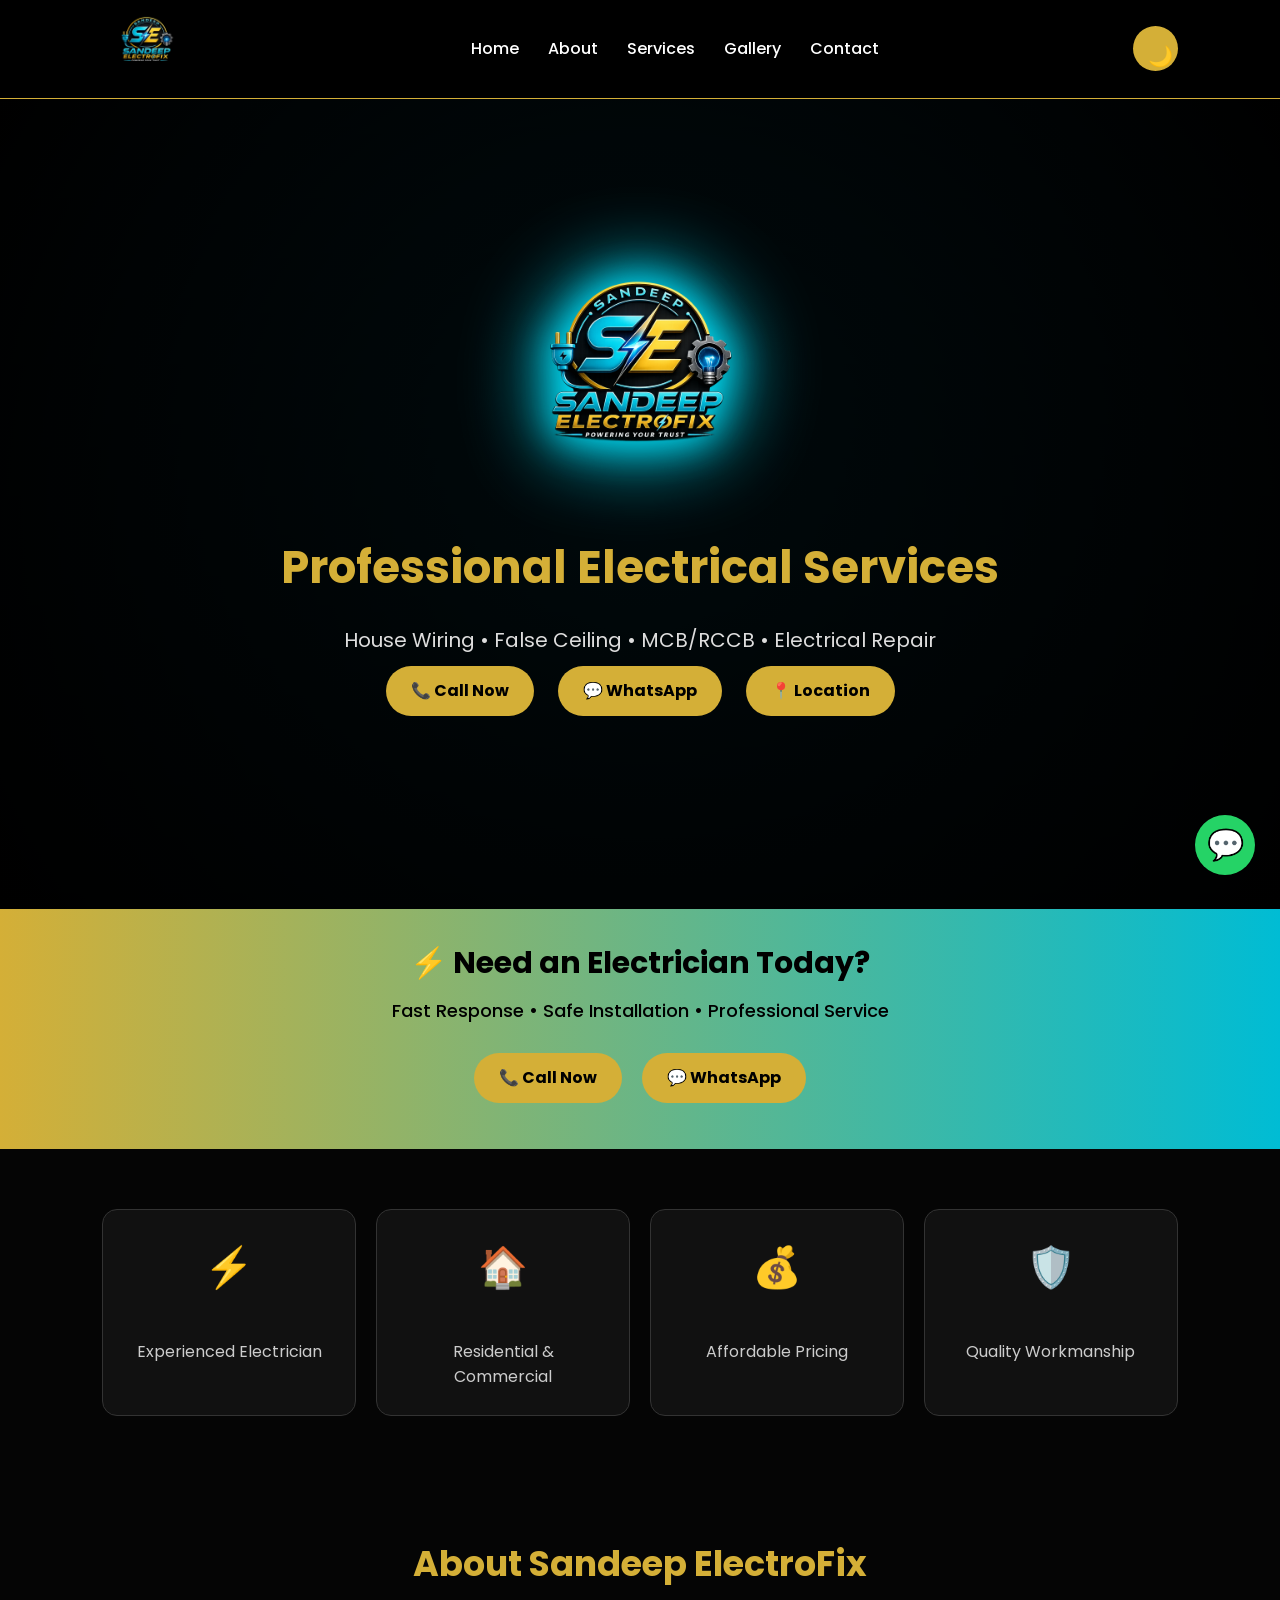
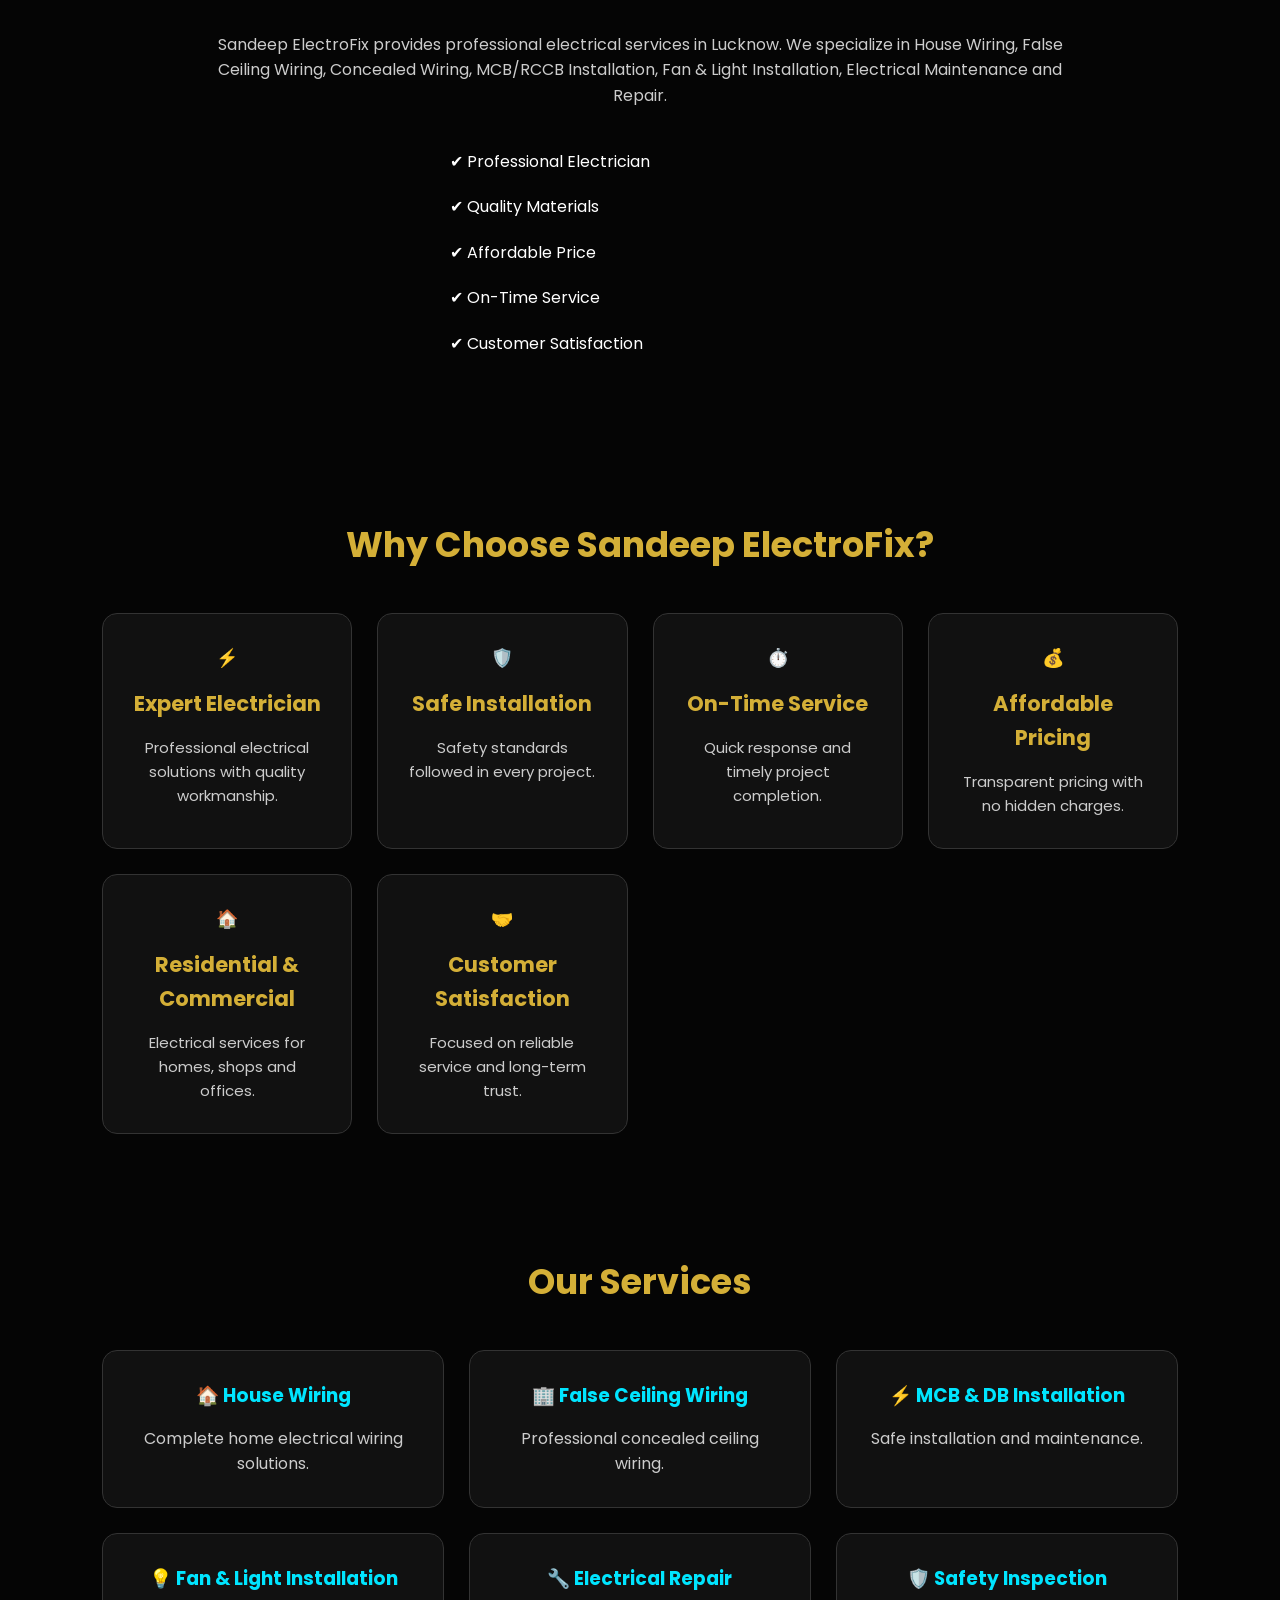
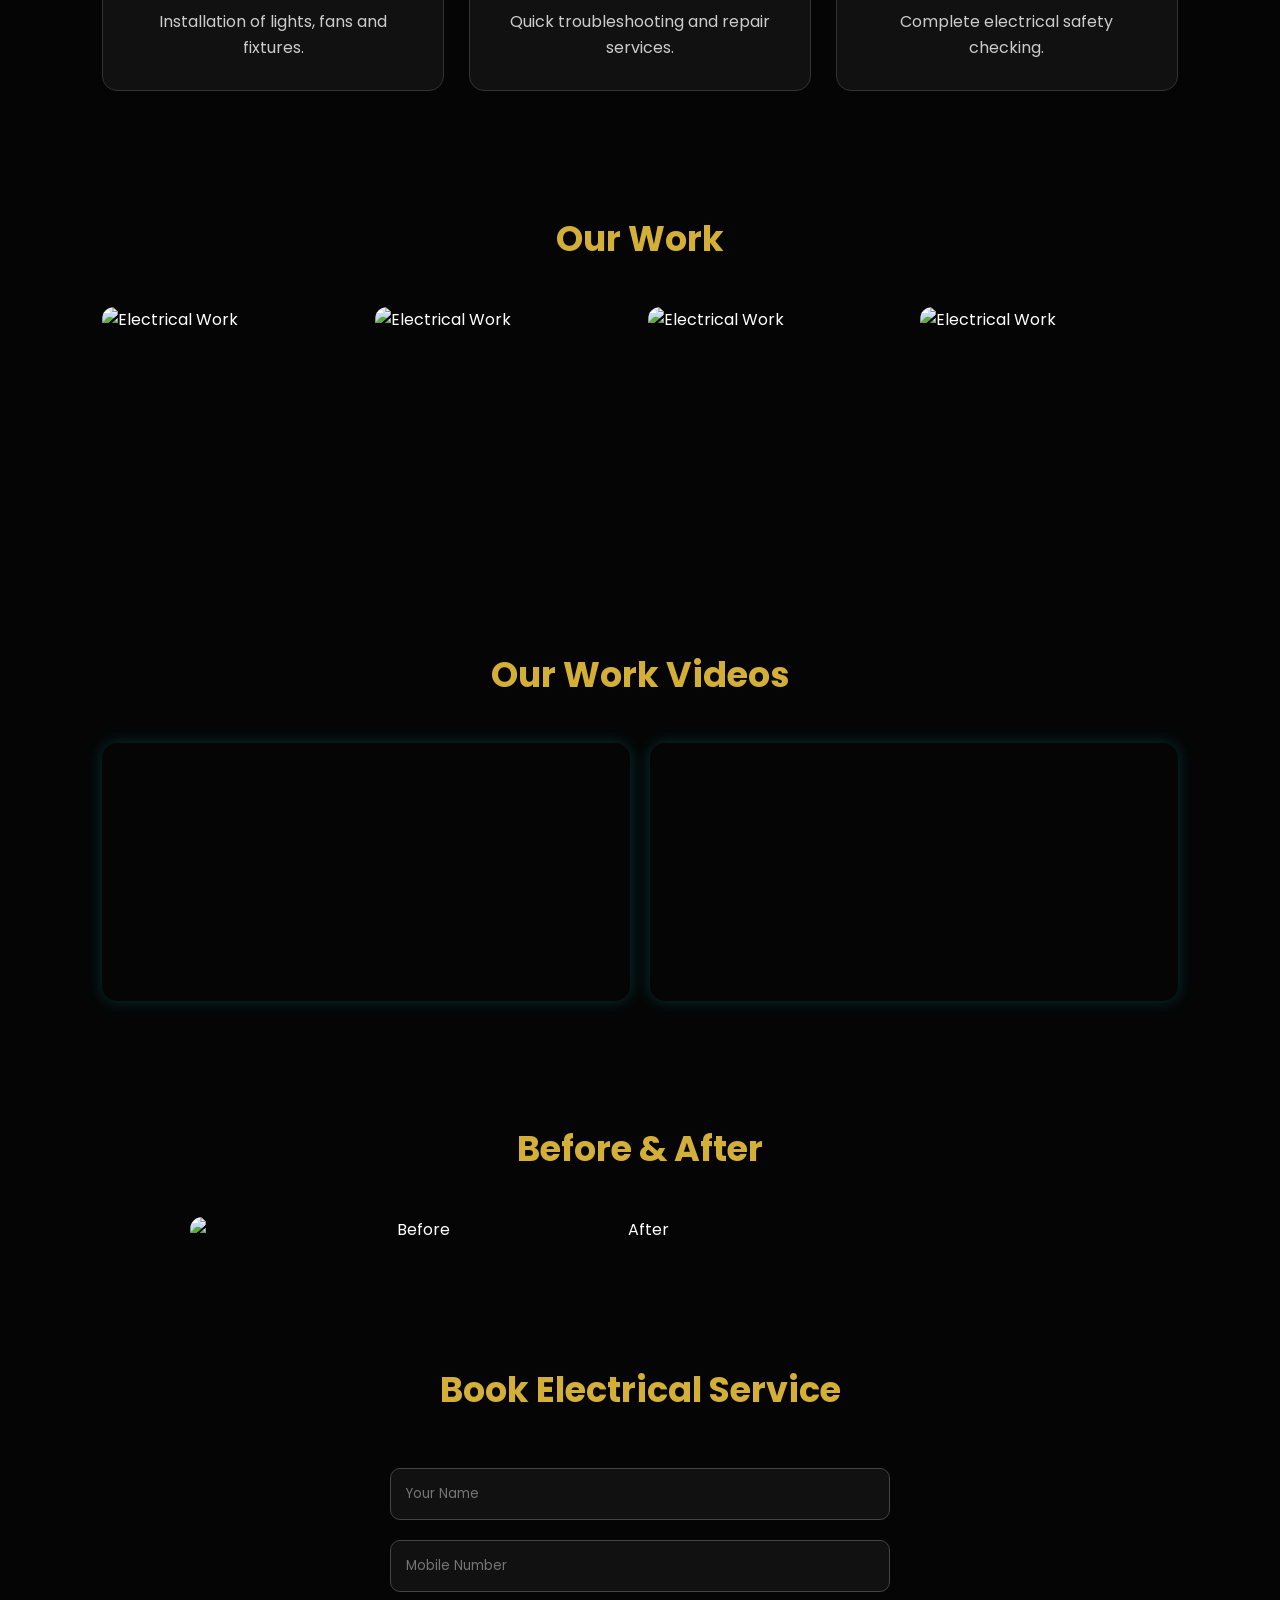
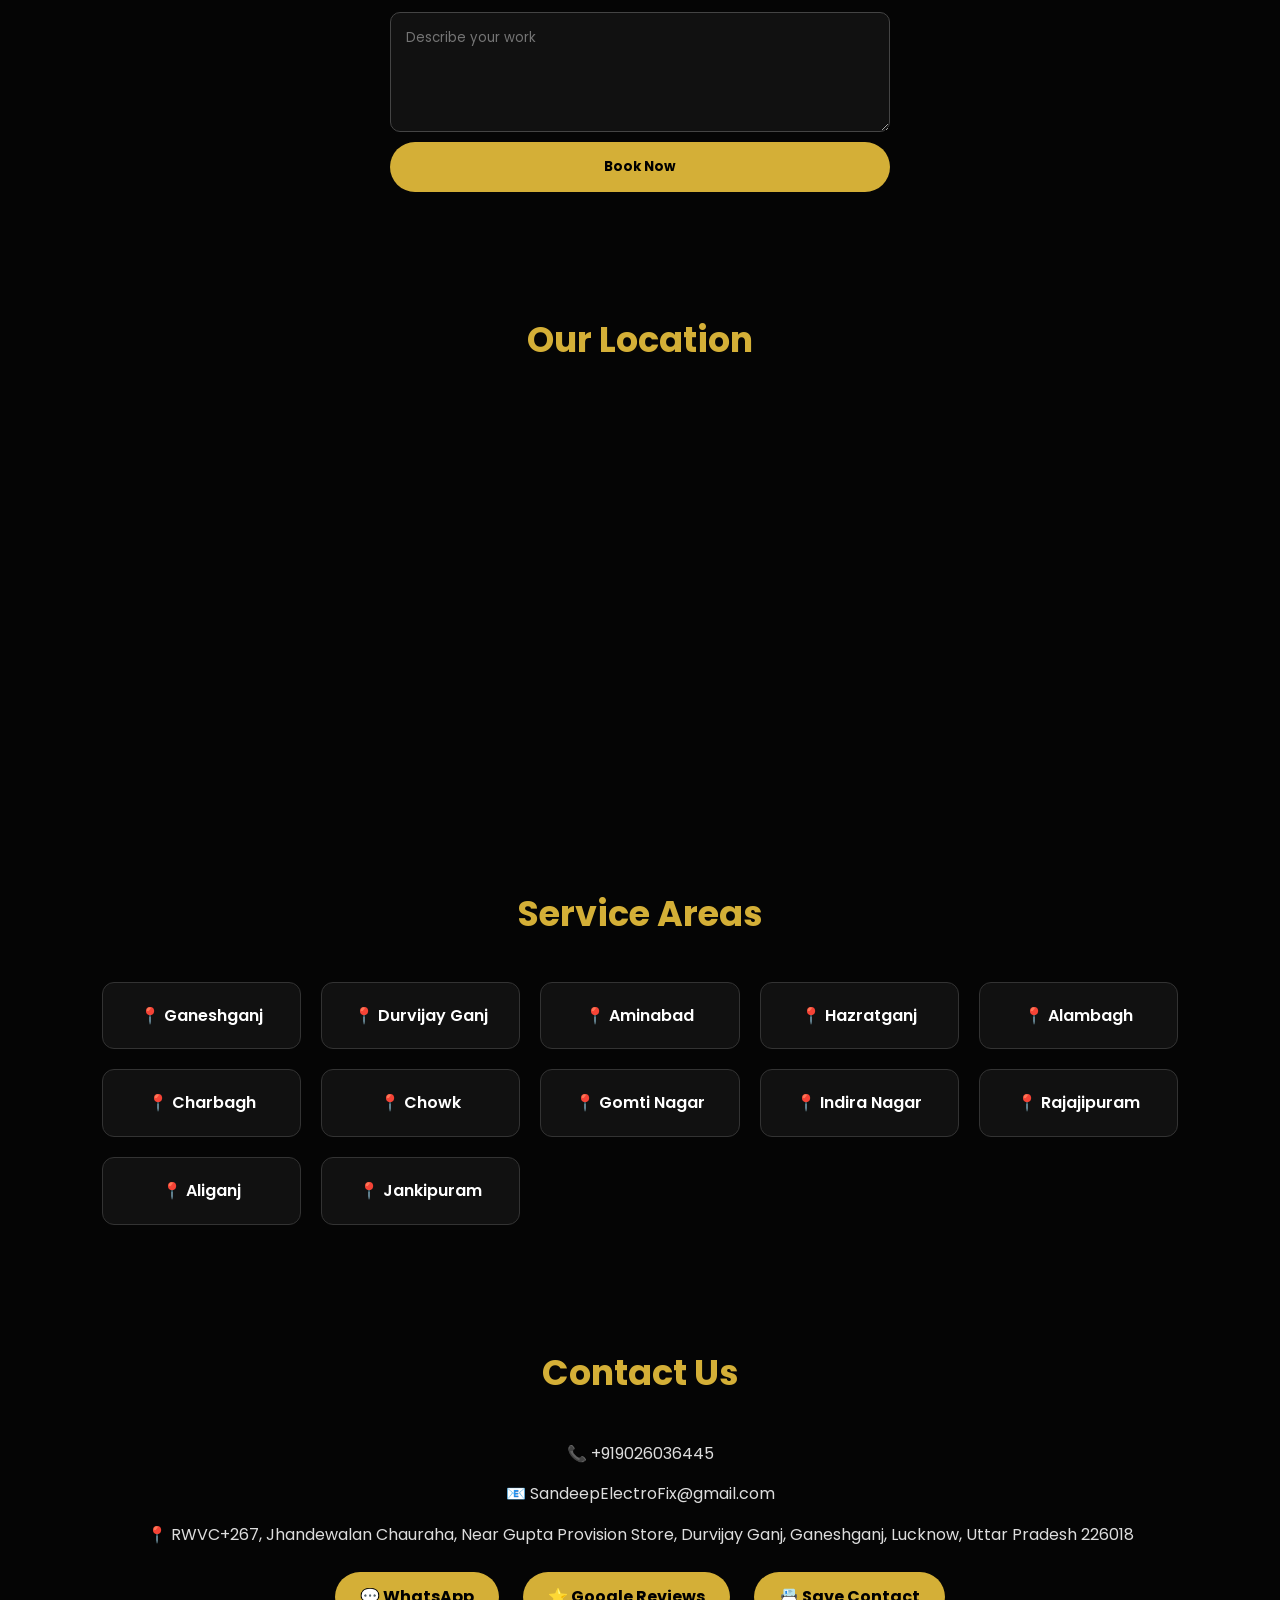
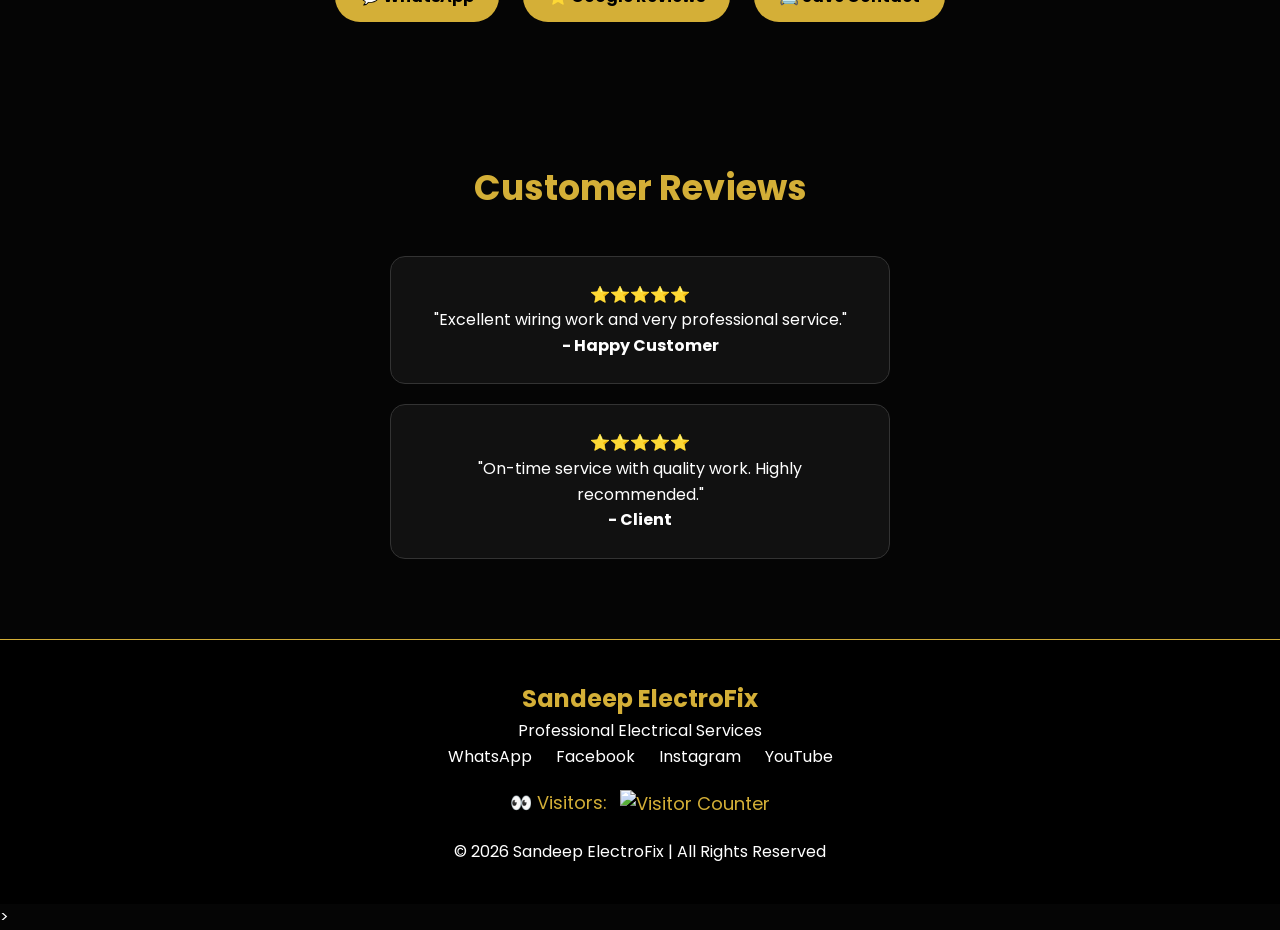
==== index.html @ 4ab824fc "Add favicon and preload link for logo" ====
<!DOCTYPE html>
<html lang="en">

<head>

<meta charset="UTF-8">
<meta name="viewport" content="width=device-width, initial-scale=1.0">

<title>Sandeep ElectroFix | Professional Electrical Services Lucknow</title>
<meta name="description" content="Sandeep ElectroFix provides professional electrical services in Lucknow including house wiring, false ceiling wiring, MCB RCCB installation, electrical repair and maintenance.">

<meta name="keywords" content="Electrician Lucknow, House Wiring Lucknow, Electrical Repair, False Ceiling Wiring, MCB Installation, Sandeep ElectroFix">

<meta name="author" content="Sandeep ElectroFix">


<!-- Mobile Theme -->

<meta name="theme-color" content="#000000">


<!-- Favicon -->

<link rel="preload" as="image" href="logo.png">
  
<link rel="icon" href="logo.png">

<link rel="preconnect" href="https://fonts.googleapis.com">

<link rel="preconnect" href="https://fonts.gstatic.com" crossorigin>

<link href="https://fonts.googleapis.com/css2?family=Poppins:wght@300;500;700&display=swap" rel="stylesheet">

<meta property="og:title" content="Sandeep ElectroFix | Electrical Services Lucknow">

<meta property="og:description" content="Professional electrician services in Lucknow">

<meta property="og:image" content="logo.png">

<meta property="og:type" content="website">
  
<link rel="preload" href="style.css" as="style">
<link rel="stylesheet" href="style.css">

  <link rel="manifest" href="manifest.json">

<script type="application/ld+json">
{
  "@context":"https://schema.org",
  "@type":"Electrician",
  "name":"Sandeep ElectroFix",
  "image":"https://sandeepelectrofix.github.io/logo.png",
  "url":"https://sandeepelectrofix.github.io",
  "telephone":"+91-9026036445",
  "email":"SandeepElectroFix@gmail.com",
  "address":{
    "@type":"PostalAddress",
    "streetAddress":"RWVC+267, Jhandewalan Chauraha, Near Gupta Provision Store, Durvijay Ganj, Ganeshganj",
    "addressLocality":"Lucknow",
    "addressRegion":"Uttar Pradesh",
    "postalCode":"226018",
    "addressCountry":"IN"
  },
  "areaServed":"Lucknow",
  "sameAs":[
    "https://www.facebook.com/Sandeepelectrofix",
    "https://www.instagram.com/sandeep_electrofix",
    "https://youtube.com/@sandeepelectrofix"
  ]
}
</script>

  
</head>


<body>
<div id="loader">
    <img src="logo.png" alt="Sandeep ElectroFix">
    <h2>Sandeep ElectroFix</h2>
</div>

<!-- Floating WhatsApp -->

<a href="https://wa.me/919026036445" 
class="floating-whatsapp" 
target="_blank">

💬

</a>



<!-- Header -->

<header class="header">

<div class="logo">

<img src="logo.png" 
class="logo-img" 
alt="Sandeep ElectroFix Logo">

</div>


<nav>

<a href="#home">Home</a>

<a href="#about">About</a>

<a href="#services">Services</a>

<a href="#gallery">Gallery</a>

<a href="#contact">Contact</a>

</nav>
<button id="themeToggle" class="theme-toggle">🌙</button>

</header>





<!-- Hero Section -->

<section class="hero" id="home">
<div class="circuit-bg"></div>

<div class="sparks">
    <span></span>
    <span></span>
    <span></span>
    <span></span>
    <span></span>
    <span></span>
</div>

<img src="logo.png" 
class="hero-logo" 
alt="Sandeep ElectroFix">


<h1>
Professional Electrical Services
</h1>


<p>
House Wiring • False Ceiling • MCB/RCCB • Electrical Repair
</p>



<div class="hero-buttons">


<a href="tel:+919026036445" class="btn">
📞 Call Now
</a>


<a href="https://wa.me/919026036445" class="btn">
💬 WhatsApp
</a>


<a href="https://maps.google.com/?q=RWVC+267+Lucknow" class="btn">
📍 Location
</a>


</div>


</section>

<button id="installBtn" class="btn" style="display:none;">
📲 Install App
</button>
  

  <section class="emergency-banner">

<div class="emergency-content">

<h3>⚡ Need an Electrician Today?</h3>

<p>Fast Response • Safe Installation • Professional Service</p>

<a href="tel:+919026036445" class="btn">📞 Call Now</a>

<a href="https://wa.me/919026036445" class="btn">💬 WhatsApp</a>

</div>

  </section>

<section class="stats">

<div class="stat-box">
<h2>⚡</h2>
<p>Experienced Electrician</p>
</div>

<div class="stat-box">
<h2>🏠</h2>
<p>Residential & Commercial</p>
</div>

<div class="stat-box">
<h2>💰</h2>
<p>Affordable Pricing</p>
</div>

<div class="stat-box">
<h2>🛡️</h2>
<p>Quality Workmanship</p>
</div>

</section>




<!-- About -->

<section id="about">


<h2>
About Sandeep ElectroFix
</h2>


<p>

Sandeep ElectroFix provides professional electrical services in Lucknow.
We specialize in House Wiring, False Ceiling Wiring, Concealed Wiring,
MCB/RCCB Installation, Fan & Light Installation, Electrical Maintenance
and Repair.

</p>


<ul>

<li>✔ Professional Electrician</li>

<li>✔ Quality Materials</li>

<li>✔ Affordable Price</li>

<li>✔ On-Time Service</li>

<li>✔ Customer Satisfaction</li>

</ul>


</section>


<section id="why-us">

<h2>Why Choose Sandeep ElectroFix?</h2>

<div class="why-grid">

<div class="why-card">
⚡
<h3>Expert Electrician</h3>
<p>Professional electrical solutions with quality workmanship.</p>
</div>

<div class="why-card">
🛡️
<h3>Safe Installation</h3>
<p>Safety standards followed in every project.</p>
</div>

<div class="why-card">
⏱️
<h3>On-Time Service</h3>
<p>Quick response and timely project completion.</p>
</div>

<div class="why-card">
💰
<h3>Affordable Pricing</h3>
<p>Transparent pricing with no hidden charges.</p>
</div>

<div class="why-card">
🏠
<h3>Residential & Commercial</h3>
<p>Electrical services for homes, shops and offices.</p>
</div>

<div class="why-card">
🤝
<h3>Customer Satisfaction</h3>
<p>Focused on reliable service and long-term trust.</p>
</div>

</div>

</section>



<!-- Services -->


<section id="services">


<h2>
Our Services
</h2>


<div class="service-grid">


<div class="card">

<h3>🏠 House Wiring</h3>

<p>
Complete home electrical wiring solutions.
</p>

</div>




<div class="card">

<h3>🏢 False Ceiling Wiring</h3>

<p>
Professional concealed ceiling wiring.
</p>

</div>




<div class="card">

<h3>⚡ MCB & DB Installation</h3>

<p>
Safe installation and maintenance.
</p>

</div>




<div class="card">

<h3>💡 Fan & Light Installation</h3>

<p>
Installation of lights, fans and fixtures.
</p>

</div>




<div class="card">

<h3>🔧 Electrical Repair</h3>

<p>
Quick troubleshooting and repair services.
</p>

</div>




<div class="card">

<h3>🛡️ Safety Inspection</h3>

<p>
Complete electrical safety checking.
</p>

</div>



</div>


</section>






<!-- Gallery -->


<section id="gallery">


<h2>
Our Work
</h2>


<div class="gallery">


<img src="work1.jpg" alt="Electrical Work"loading="lazy"
decoding="async">

<img src="work2.jpg" alt="Electrical Work"loading="lazy"
decoding="async">

<img src="work3.jpg" alt="Electrical Work"loading="lazy"
decoding="async">

<img src="work4.jpg" alt="Electrical Work"loading="lazy"
decoding="async">


</div>


</section>

  <section id="videos">

<h2>Our Work Videos</h2>

<div class="video-grid">

<div class="video-card">
<iframe
src="https://www.youtube.com/embed/VIDEO_ID_1"
title="Electrical Work Video"
allowfullscreen>
</iframe>
</div>

<div class="video-card">
<iframe
src="https://www.youtube.com/embed/VIDEO_ID_2"
title="Electrical Work Video"
allowfullscreen>
</iframe>
</div>

</div>

  </section>

<!-- Before & After -->

<section id="before-after">

<h2>Before & After</h2>

<div class="ba-slider">

<img src="after.jpg" class="after" alt="After" loading="lazy"
decoding="async">

<div class="before-wrapper">
<img src="before.jpg" class="before" alt="Before"loading="lazy"
decoding="async">
</div>

<input type="range" min="0" max="100" value="50" class="slider">

</div>

</section>





<!-- Booking -->


<section id="booking">


<h2>
Book Electrical Service
</h2>



<form action="https://formsubmit.co/SandeepElectroFix@gmail.com" method="POST">
<input type="hidden" name="_captcha" value="false">
<input type="hidden" name="_template" value="table">
<input type="hidden" name="_next" value="https://sandeepelectrofix.github.io/">
<input type="text" 
name="Name" 
placeholder="Your Name" 
required>



<input type="tel" 
name="Phone" 
placeholder="Mobile Number" 
required>



<textarea name="Message"
placeholder="Describe your work">
</textarea>



<button type="submit">
Book Now
</button>



</form>


</section>







<!-- Location -->


<section id="location">

<h2>Our Location</h2>

<iframe
src="https://www.google.com/maps?q=RWVC+267+Lucknow&output=embed"
width="100%"
height="350"
style="border:0;"
loading="lazy"
allowfullscreen>
</iframe>

</section>


<!-- Service Area -->

<section id="service-area">

<h2>Service Areas</h2>

<div class="area-grid">

<div class="area-card">📍 Ganeshganj</div>

<div class="area-card">📍 Durvijay Ganj</div>

<div class="area-card">📍 Aminabad</div>

<div class="area-card">📍 Hazratganj</div>

<div class="area-card">📍 Alambagh</div>

<div class="area-card">📍 Charbagh</div>

<div class="area-card">📍 Chowk</div>

<div class="area-card">📍 Gomti Nagar</div>

<div class="area-card">📍 Indira Nagar</div>

<div class="area-card">📍 Rajajipuram</div>

<div class="area-card">📍 Aliganj</div>

<div class="area-card">📍 Jankipuram</div>

</div>

  </section>





<!-- Contact -->


<section id="contact">


<h2>
Contact Us
</h2>



<p>
📞 +919026036445
</p>


<p>
📧 SandeepElectroFix@gmail.com
</p>



<p>

📍 RWVC+267, Jhandewalan Chauraha,
Near Gupta Provision Store,
Durvijay Ganj, Ganeshganj,
Lucknow, Uttar Pradesh 226018

</p>



<a href="https://wa.me/919026036445" class="btn">
💬 WhatsApp
</a>

<a href="https://www.google.com/search?q=Sandeep+ElectroFix+Lucknow"
class="btn"
target="_blank">
⭐ Google Reviews
</a>
<a href="contact.vcf" class="btn" download>
📇 Save Contact
  </a>



</section>








<!-- Reviews -->


<section id="reviews">


<h2>
Customer Reviews
</h2>



<div class="review-card">

⭐⭐⭐⭐⭐

<p>
"Excellent wiring work and very professional service."
</p>

<h4>
- Happy Customer
</h4>


</div>




<div class="review-card">

⭐⭐⭐⭐⭐

<p>
"On-time service with quality work. Highly recommended."
</p>

<h4>
- Client
</h4>


</div>



</section>








<!-- Footer -->


<footer class="footer">


<h2>
Sandeep ElectroFix
</h2>


<p>
Professional Electrical Services
</p>



<div class="social">


<a href="https://wa.me/919026036445">
WhatsApp
</a>



<a href="https://www.facebook.com/Sandeepelectrofix">
Facebook
</a>



<a href="https://www.instagram.com/sandeep_electrofix">
Instagram
</a>



<a href="https://youtube.com/@sandeepelectrofix">
YouTube
</a>


</div>
<div class="visitor-counter">
    👀 Visitors:
    <img src="https://api.visitorbadge.io/api/visitors?path=https://sandeepelectrofix.github.io&label=&labelColor=%23000&countColor=%23d4af37" alt="Visitor Counter">
</div>


<p>
© 2026 Sandeep ElectroFix | All Rights Reserved
</p>



</footer>





<script src="script.js" defer></script>>

  <div id="lightbox">
    <span id="closeLightbox">&times;</span>
    <img id="lightboxImg" src="" alt="Gallery Image">
  </div>

  <div class="bottom-bar">

<a href="tel:+919026036445" class="bottom-btn call-btn">
📞 Call
</a>

<a href="https://wa.me/919026036445" class="bottom-btn whatsapp-btn">
💬 WhatsApp
</a>

  </div>
  
</body>

</html>
---- style.css ----
/* ==========================
   Sandeep ElectroFix
   Premium Electrical Theme
   Black + Gold + Electric Blue
========================== */


*{
    margin:0;
    padding:0;
    box-sizing:border-box;
    font-family:'Poppins',sans-serif;
}


html{
    scroll-behavior:smooth;
}


body{

    background:#050505;
    color:#ffffff;
    line-height:1.6;

}




/* Header */


.header{

    width:100%;
    padding:15px 8%;
    display:flex;
    justify-content:space-between;
    align-items:center;

    background:#000;

    border-bottom:1px solid #d4af37;

    position:sticky;
    top:0;
    z-index:1000;

}



.logo-img{

    width:90px;
    height:auto;

}



nav a{

    color:white;
    text-decoration:none;
    margin-left:25px;
    font-weight:500;
    transition:.3s;

}



nav a:hover{

    color:#00e5ff;

}






/* Hero */


.hero{

    min-height:90vh;

    display:flex;

    flex-direction:column;

    justify-content:center;

    align-items:center;

    text-align:center;

    padding:40px 20px;


    background:

    linear-gradient(
    rgba(0,0,0,.8),
    rgba(0,0,0,.9)
    ),

    radial-gradient(circle,#003b4d,#000);



}



.hero-logo{
    width: 320px !important;
    max-width: 95%;
    height: auto;
    display: block;
    margin: 0 auto 25px;
}

.hero-logo:hover{
    transform:scale(1.08);
}
.hero-logo{
    filter:drop-shadow(0 0 20px #00e5ff)
           drop-shadow(0 0 40px #00e5ff);
}


.hero h1{

    font-size:45px;

    margin:20px 0;

    color:#d4af37;

}



.hero p{

    font-size:20px;

    color:#ddd;

}




@keyframes float{

    50%{

        transform:translateY(-15px);

    }

}






/* Buttons */


.btn{

    display:inline-block;

    padding:12px 25px;

    margin:10px;

    color:#000;

    background:#d4af37;

    border-radius:30px;

    text-decoration:none;

    font-weight:700;

    transition:.4s;


}



.btn:hover{

    background:#00e5ff;

    transform:translateY(-5px);

    box-shadow:0 0 20px #00e5ff;

}





/* Sections */


section{

    padding:60px 8%;

}



section h2{

    text-align:center;

    font-size:35px;

    color:#d4af37;

    margin-bottom:40px;

}






/* About */


#about p{

    max-width:900px;

    margin:auto;

    text-align:center;

    color:#ccc;

}



#about ul{

    margin:30px auto;

    max-width:400px;

}



#about li{

    list-style:none;

    padding:10px;

}






/* Services */


.service-grid{

    display:grid;

    grid-template-columns:repeat(3,1fr);

    gap:25px;

}



.card{

    background:#111;

    padding:30px;

    border-radius:15px;

    text-align:center;

    border:1px solid #333;

    transition:.4s;

}



.card h3{

    color:#00e5ff;

    margin-bottom:15px;

}



.card p{

    color:#ccc;

}



.card:hover{

    transform:translateY(-10px);

    border-color:#d4af37;

    box-shadow:0 0 25px rgba(212,175,55,.4);

}







/* Gallery */


.gallery{

    display:grid;

    grid-template-columns:repeat(4,1fr);

    gap:15px;

}



.gallery img{

    width:100%;

    height:220px;

    object-fit:cover;

    border-radius:12px;

    transition:.4s;

}



.gallery img:hover{

    transform:scale(1.05);

    box-shadow:0 0 20px #00e5ff;

}






/* Booking Form */


form{

    max-width:500px;

    margin:auto;

    display:flex;

    flex-direction:column;

}



input,
textarea{

    margin:10px 0;

    padding:15px;

    background:#111;

    border:1px solid #444;

    color:white;

    border-radius:10px;

}



textarea{

    height:120px;

}



button{

    padding:15px;

    background:#d4af37;

    border:none;

    border-radius:30px;

    font-weight:bold;

    cursor:pointer;

}



button:hover{

    background:#00e5ff;

}






/* Reviews */


.review-card{

    background:#111;

    padding:25px;

    margin:20px auto;

    max-width:500px;

    text-align:center;

    border-radius:15px;

    border:1px solid #333;

}



.review-card:first-letter{

    color:#d4af37;

}






/* Map */


iframe{

    border-radius:15px;

}





/* Contact */


#contact{

    text-align:center;

}



#contact p{

    margin:15px;

    color:#ddd;

}






/* Footer */


.footer{

    background:#000;

    text-align:center;

    padding:40px 20px;

    border-top:1px solid #d4af37;

}



.footer h2{

    color:#d4af37;

}



.social a{

    color:white;

    margin:10px;

    text-decoration:none;

}



.social a:hover{

    color:#00e5ff;

}






/* Floating WhatsApp */


.floating-whatsapp{

    position:fixed;

    right:25px;

    bottom:25px;

    width:60px;

    height:60px;

    background:#25D366;

    color:white;

    border-radius:50%;

    display:flex;

    align-items:center;

    justify-content:center;

    font-size:30px;

    text-decoration:none;

    z-index:999;

    animation:pulse 2s infinite;

}




@keyframes pulse{


    50%{

        transform:scale(1.15);

        box-shadow:0 0 25px #25D366;

    }

}







/* Mobile Responsive */


@media(max-width:768px){


.header{

    flex-direction:column;

}



nav{

    margin-top:15px;

}



nav a{

    margin:8px;

    font-size:14px;

}



.hero h1{

    font-size:30px;

}



.hero p{

    font-size:16px;

}



.service-grid{

    grid-template-columns:1fr;

}



.gallery{

    grid-template-columns:repeat(2,1fr);

}



.gallery img{

    height:150px;

}



section{

    padding:45px 20px;

}



}



@media(max-width:480px){


.gallery{

    grid-template-columns:1fr;

}


.hero-logo{

    width:140px;

}


}
/* Mobile Menu */

.menu-btn{

display:none;

font-size:30px;

color:#d4af37;

cursor:pointer;

}



@media(max-width:768px){


.menu-btn{

display:block;

}



nav{

display:none;

flex-direction:column;

background:#000;

width:100%;

text-align:center;

padding:20px;

}



nav.active{

display:flex;

}

}





/* Scroll Animation */


.hidden{

opacity:0;

transform:translateY(40px);

transition:0.8s;

}



.show{

opacity:1;

transform:translateY(0);

}





/* Ripple Effect */


.btn,button{

position:relative;

overflow:hidden;

}



.ripple{

position:absolute;

width:20px;

height:20px;

background:white;

opacity:.5;

border-radius:50%;

transform:scale(1);

animation:ripple .6s linear;

}



@keyframes ripple{


to{

transform:scale(15);

opacity:0;

}

}

/* ===== Premium Loader ===== */

#loader{
    position:fixed;
    top:0;
    left:0;
    width:100%;
    height:100%;
    background:#000;
    display:flex;
    flex-direction:column;
    justify-content:center;
    align-items:center;
    z-index:99999;
    transition:opacity .6s ease;
}

#loader img{
    width:180px;
    animation:logoGlow 2s infinite ease-in-out;
}

#loader h2{
    margin-top:20px;
    color:#d4af37;
    letter-spacing:2px;
    font-size:26px;
}

@keyframes logoGlow{
    0%,100%{
        transform:scale(1);
        filter:drop-shadow(0 0 10px #00e5ff);
    }
    50%{
        transform:scale(1.08);
        filter:drop-shadow(0 0 30px #d4af37);
    }
}
/* ===== Lightbox ===== */

#lightbox{
    position:fixed;
    top:0;
    left:0;
    width:100%;
    height:100%;
    background:rgba(0,0,0,.95);
    display:none;
    justify-content:center;
    align-items:center;
    z-index:99999;
}

#lightbox img{
    max-width:90%;
    max-height:90%;
    border-radius:12px;
}

#closeLightbox{
    position:absolute;
    top:20px;
    right:30px;
    color:#fff;
    font-size:40px;
    cursor:pointer;
}
/* ===== Sticky Bottom Bar ===== */

.bottom-bar{
    position:fixed;
    bottom:0;
    left:0;
    width:100%;
    display:none;
    z-index:9999;
}

.bottom-btn{
    flex:1;
    padding:16px;
    text-align:center;
    color:#fff;
    text-decoration:none;
    font-weight:bold;
    font-size:18px;
}

.call-btn{
    background:#d4af37;
    color:#000;
}

.whatsapp-btn{
    background:#25D366;
}

@media(max-width:768px){
    .bottom-bar{
        display:flex;
    }

    body{
        padding-bottom:70px;
    }
}
/* ===== Statistics ===== */

.stats{
display:grid;
grid-template-columns:repeat(4,1fr);
gap:20px;
padding:60px 8%;
text-align:center;
}

.stat-box{
background:#111;
padding:25px;
border-radius:15px;
border:1px solid #333;
transition:.3s;
}

.stat-box:hover{
transform:translateY(-8px);
border-color:#d4af37;
}

.stat-box h2{
font-size:40px;
color:#00e5ff;
}

.stat-box p{
color:#ccc;
margin-top:10px;
}

@media(max-width:768px){
.stats{
grid-template-columns:repeat(2,1fr);
}
}
/* ===== Before After Slider ===== */

#before-after{
padding:60px 8%;
text-align:center;
}

.ba-slider{
position:relative;
max-width:900px;
margin:auto;
overflow:hidden;
border-radius:15px;
}

.ba-slider img{
width:100%;
display:block;
}

.before-wrapper{
position:absolute;
top:0;
left:0;
width:50%;
overflow:hidden;
height:100%;
}

.slider{
position:absolute;
bottom:20px;
left:50%;
transform:translateX(-50%);
width:80%;
cursor:pointer;
}
/* ===== Electric Sparks ===== */

.hero{
    position:relative;
    overflow:hidden;
}

.sparks{
    position:absolute;
    inset:0;
    pointer-events:none;
}

.sparks span{
    position:absolute;
    width:3px;
    height:120px;
    background:linear-gradient(transparent,#00e5ff,transparent);
    opacity:0;
    animation:spark 4s linear infinite;
}

.sparks span:nth-child(1){
    left:10%;
    animation-delay:0s;
}

.sparks span:nth-child(2){
    left:25%;
    animation-delay:.8s;
}

.sparks span:nth-child(3){
    left:40%;
    animation-delay:1.6s;
}

.sparks span:nth-child(4){
    left:60%;
    animation-delay:2.4s;
}

.sparks span:nth-child(5){
    left:75%;
    animation-delay:3.2s;
}

.sparks span:nth-child(6){
    left:90%;
    animation-delay:4s;
}

@keyframes spark{

0%{
    top:-20%;
    opacity:0;
    transform:rotate(20deg);
}

15%{
    opacity:1;
}

100%{
    top:120%;
    opacity:0;
    transform:rotate(20deg);
}

}
/* ===== Animated Circuit Background ===== */

.circuit-bg{
    position:absolute;
    inset:0;
    background-image:
        linear-gradient(rgba(0,229,255,.08) 1px, transparent 1px),
        linear-gradient(90deg, rgba(0,229,255,.08) 1px, transparent 1px);

    background-size:60px 60px;
    animation:circuitMove 15s linear infinite;
    opacity:.5;
    z-index:0;
}

.hero > *{
    position:relative;
    z-index:2;
}

@keyframes circuitMove{

0%{
    background-position:0 0;
}

100%{
    background-position:60px 60px;
}

}
/* ===== Videos ===== */

.video-grid{
display:grid;
grid-template-columns:repeat(auto-fit,minmax(320px,1fr));
gap:20px;
}

.video-card{
border-radius:15px;
overflow:hidden;
box-shadow:0 0 15px rgba(0,229,255,.2);
}

.video-card iframe{
width:100%;
height:250px;
border:0;
}
/* ===== Why Choose Us ===== */

.why-grid{
display:grid;
grid-template-columns:repeat(auto-fit,minmax(250px,1fr));
gap:25px;
}

.why-card{
background:#111;
padding:30px;
border-radius:15px;
text-align:center;
border:1px solid #333;
transition:.3s;
font-size:18px;
}

.why-card h3{
margin:15px 0;
color:#d4af37;
}

.why-card p{
color:#ccc;
font-size:15px;
}

.why-card:hover{
transform:translateY(-8px);
box-shadow:0 0 20px rgba(0,229,255,.3);
border-color:#00e5ff;
}
/* ===== Emergency Banner ===== */

.emergency-banner{
    background:linear-gradient(90deg,#d4af37,#00bcd4);
    padding:30px 20px;
    text-align:center;
    color:#000;
}

.emergency-banner h3{
    font-size:30px;
    margin-bottom:10px;
}

.emergency-banner p{
    font-size:18px;
    margin-bottom:20px;
    font-weight:500;
}

.emergency-banner .btn{
    margin:8px;
}
/* ===== Theme Toggle ===== */

.theme-toggle{
    background:#d4af37;
    color:#000;
    border:none;
    width:45px;
    height:45px;
    border-radius:50%;
    cursor:pointer;
    font-size:20px;
    transition:.3s;
}

.theme-toggle:hover{
    transform:rotate(180deg);
}

/* Light Theme */

body.light{
    background:#f5f5f5;
    color:#111;
}

body.light .header,
body.light .footer,
body.light .card,
body.light .review-card,
body.light .stat-box,
body.light .why-card{
    background:#ffffff;
    color:#111;
}

body.light p,
body.light li{
    color:#333;
}

body.light nav a{
    color:#111;
}

body.light .btn{
    background:#00bcd4;
    color:#fff;
}
/* ===== Visitor Counter ===== */

.visitor-counter{
    margin:20px 0;
    text-align:center;
    font-size:18px;
    color:#d4af37;
}

.visitor-counter img{
    vertical-align:middle;
    margin-left:8px;
}
/* ===== Service Area ===== */

.area-grid{
    display:grid;
    grid-template-columns:repeat(auto-fit,minmax(180px,1fr));
    gap:20px;
}

.area-card{
    background:#111;
    color:#fff;
    padding:20px;
    text-align:center;
    border-radius:12px;
    border:1px solid #333;
    transition:.3s;
    font-weight:600;
}

.area-card:hover{
    transform:translateY(-6px);
    border-color:#d4af37;
    box-shadow:0 0 15px rgba(0,229,255,.3);
}
---- style.css ----
/* ==========================
   Sandeep ElectroFix
   Premium Electrical Theme
   Black + Gold + Electric Blue
========================== */


*{
    margin:0;
    padding:0;
    box-sizing:border-box;
    font-family:'Poppins',sans-serif;
}


html{
    scroll-behavior:smooth;
}


body{

    background:#050505;
    color:#ffffff;
    line-height:1.6;

}




/* Header */


.header{

    width:100%;
    padding:15px 8%;
    display:flex;
    justify-content:space-between;
    align-items:center;

    background:#000;

    border-bottom:1px solid #d4af37;

    position:sticky;
    top:0;
    z-index:1000;

}



.logo-img{

    width:90px;
    height:auto;

}



nav a{

    color:white;
    text-decoration:none;
    margin-left:25px;
    font-weight:500;
    transition:.3s;

}



nav a:hover{

    color:#00e5ff;

}






/* Hero */


.hero{

    min-height:90vh;

    display:flex;

    flex-direction:column;

    justify-content:center;

    align-items:center;

    text-align:center;

    padding:40px 20px;


    background:

    linear-gradient(
    rgba(0,0,0,.8),
    rgba(0,0,0,.9)
    ),

    radial-gradient(circle,#003b4d,#000);



}



.hero-logo{
    width: 320px !important;
    max-width: 95%;
    height: auto;
    display: block;
    margin: 0 auto 25px;
}

.hero-logo:hover{
    transform:scale(1.08);
}
.hero-logo{
    filter:drop-shadow(0 0 20px #00e5ff)
           drop-shadow(0 0 40px #00e5ff);
}


.hero h1{

    font-size:45px;

    margin:20px 0;

    color:#d4af37;

}



.hero p{

    font-size:20px;

    color:#ddd;

}




@keyframes float{

    50%{

        transform:translateY(-15px);

    }

}






/* Buttons */


.btn{

    display:inline-block;

    padding:12px 25px;

    margin:10px;

    color:#000;

    background:#d4af37;

    border-radius:30px;

    text-decoration:none;

    font-weight:700;

    transition:.4s;


}



.btn:hover{

    background:#00e5ff;

    transform:translateY(-5px);

    box-shadow:0 0 20px #00e5ff;

}





/* Sections */


section{

    padding:60px 8%;

}



section h2{

    text-align:center;

    font-size:35px;

    color:#d4af37;

    margin-bottom:40px;

}






/* About */


#about p{

    max-width:900px;

    margin:auto;

    text-align:center;

    color:#ccc;

}



#about ul{

    margin:30px auto;

    max-width:400px;

}



#about li{

    list-style:none;

    padding:10px;

}






/* Services */


.service-grid{

    display:grid;

    grid-template-columns:repeat(3,1fr);

    gap:25px;

}



.card{

    background:#111;

    padding:30px;

    border-radius:15px;

    text-align:center;

    border:1px solid #333;

    transition:.4s;

}



.card h3{

    color:#00e5ff;

    margin-bottom:15px;

}



.card p{

    color:#ccc;

}



.card:hover{

    transform:translateY(-10px);

    border-color:#d4af37;

    box-shadow:0 0 25px rgba(212,175,55,.4);

}







/* Gallery */


.gallery{

    display:grid;

    grid-template-columns:repeat(4,1fr);

    gap:15px;

}



.gallery img{

    width:100%;

    height:220px;

    object-fit:cover;

    border-radius:12px;

    transition:.4s;

}



.gallery img:hover{

    transform:scale(1.05);

    box-shadow:0 0 20px #00e5ff;

}






/* Booking Form */


form{

    max-width:500px;

    margin:auto;

    display:flex;

    flex-direction:column;

}



input,
textarea{

    margin:10px 0;

    padding:15px;

    background:#111;

    border:1px solid #444;

    color:white;

    border-radius:10px;

}



textarea{

    height:120px;

}



button{

    padding:15px;

    background:#d4af37;

    border:none;

    border-radius:30px;

    font-weight:bold;

    cursor:pointer;

}



button:hover{

    background:#00e5ff;

}






/* Reviews */


.review-card{

    background:#111;

    padding:25px;

    margin:20px auto;

    max-width:500px;

    text-align:center;

    border-radius:15px;

    border:1px solid #333;

}



.review-card:first-letter{

    color:#d4af37;

}






/* Map */


iframe{

    border-radius:15px;

}





/* Contact */


#contact{

    text-align:center;

}



#contact p{

    margin:15px;

    color:#ddd;

}






/* Footer */


.footer{

    background:#000;

    text-align:center;

    padding:40px 20px;

    border-top:1px solid #d4af37;

}



.footer h2{

    color:#d4af37;

}



.social a{

    color:white;

    margin:10px;

    text-decoration:none;

}



.social a:hover{

    color:#00e5ff;

}






/* Floating WhatsApp */


.floating-whatsapp{

    position:fixed;

    right:25px;

    bottom:25px;

    width:60px;

    height:60px;

    background:#25D366;

    color:white;

    border-radius:50%;

    display:flex;

    align-items:center;

    justify-content:center;

    font-size:30px;

    text-decoration:none;

    z-index:999;

    animation:pulse 2s infinite;

}




@keyframes pulse{


    50%{

        transform:scale(1.15);

        box-shadow:0 0 25px #25D366;

    }

}







/* Mobile Responsive */


@media(max-width:768px){


.header{

    flex-direction:column;

}



nav{

    margin-top:15px;

}



nav a{

    margin:8px;

    font-size:14px;

}



.hero h1{

    font-size:30px;

}



.hero p{

    font-size:16px;

}



.service-grid{

    grid-template-columns:1fr;

}



.gallery{

    grid-template-columns:repeat(2,1fr);

}



.gallery img{

    height:150px;

}



section{

    padding:45px 20px;

}



}



@media(max-width:480px){


.gallery{

    grid-template-columns:1fr;

}


.hero-logo{

    width:140px;

}


}
/* Mobile Menu */

.menu-btn{

display:none;

font-size:30px;

color:#d4af37;

cursor:pointer;

}



@media(max-width:768px){


.menu-btn{

display:block;

}



nav{

display:none;

flex-direction:column;

background:#000;

width:100%;

text-align:center;

padding:20px;

}



nav.active{

display:flex;

}

}





/* Scroll Animation */


.hidden{

opacity:0;

transform:translateY(40px);

transition:0.8s;

}



.show{

opacity:1;

transform:translateY(0);

}





/* Ripple Effect */


.btn,button{

position:relative;

overflow:hidden;

}



.ripple{

position:absolute;

width:20px;

height:20px;

background:white;

opacity:.5;

border-radius:50%;

transform:scale(1);

animation:ripple .6s linear;

}



@keyframes ripple{


to{

transform:scale(15);

opacity:0;

}

}

/* ===== Premium Loader ===== */

#loader{
    position:fixed;
    top:0;
    left:0;
    width:100%;
    height:100%;
    background:#000;
    display:flex;
    flex-direction:column;
    justify-content:center;
    align-items:center;
    z-index:99999;
    transition:opacity .6s ease;
}

#loader img{
    width:180px;
    animation:logoGlow 2s infinite ease-in-out;
}

#loader h2{
    margin-top:20px;
    color:#d4af37;
    letter-spacing:2px;
    font-size:26px;
}

@keyframes logoGlow{
    0%,100%{
        transform:scale(1);
        filter:drop-shadow(0 0 10px #00e5ff);
    }
    50%{
        transform:scale(1.08);
        filter:drop-shadow(0 0 30px #d4af37);
    }
}
/* ===== Lightbox ===== */

#lightbox{
    position:fixed;
    top:0;
    left:0;
    width:100%;
    height:100%;
    background:rgba(0,0,0,.95);
    display:none;
    justify-content:center;
    align-items:center;
    z-index:99999;
}

#lightbox img{
    max-width:90%;
    max-height:90%;
    border-radius:12px;
}

#closeLightbox{
    position:absolute;
    top:20px;
    right:30px;
    color:#fff;
    font-size:40px;
    cursor:pointer;
}
/* ===== Sticky Bottom Bar ===== */

.bottom-bar{
    position:fixed;
    bottom:0;
    left:0;
    width:100%;
    display:none;
    z-index:9999;
}

.bottom-btn{
    flex:1;
    padding:16px;
    text-align:center;
    color:#fff;
    text-decoration:none;
    font-weight:bold;
    font-size:18px;
}

.call-btn{
    background:#d4af37;
    color:#000;
}

.whatsapp-btn{
    background:#25D366;
}

@media(max-width:768px){
    .bottom-bar{
        display:flex;
    }

    body{
        padding-bottom:70px;
    }
}
/* ===== Statistics ===== */

.stats{
display:grid;
grid-template-columns:repeat(4,1fr);
gap:20px;
padding:60px 8%;
text-align:center;
}

.stat-box{
background:#111;
padding:25px;
border-radius:15px;
border:1px solid #333;
transition:.3s;
}

.stat-box:hover{
transform:translateY(-8px);
border-color:#d4af37;
}

.stat-box h2{
font-size:40px;
color:#00e5ff;
}

.stat-box p{
color:#ccc;
margin-top:10px;
}

@media(max-width:768px){
.stats{
grid-template-columns:repeat(2,1fr);
}
}
/* ===== Before After Slider ===== */

#before-after{
padding:60px 8%;
text-align:center;
}

.ba-slider{
position:relative;
max-width:900px;
margin:auto;
overflow:hidden;
border-radius:15px;
}

.ba-slider img{
width:100%;
display:block;
}

.before-wrapper{
position:absolute;
top:0;
left:0;
width:50%;
overflow:hidden;
height:100%;
}

.slider{
position:absolute;
bottom:20px;
left:50%;
transform:translateX(-50%);
width:80%;
cursor:pointer;
}
/* ===== Electric Sparks ===== */

.hero{
    position:relative;
    overflow:hidden;
}

.sparks{
    position:absolute;
    inset:0;
    pointer-events:none;
}

.sparks span{
    position:absolute;
    width:3px;
    height:120px;
    background:linear-gradient(transparent,#00e5ff,transparent);
    opacity:0;
    animation:spark 4s linear infinite;
}

.sparks span:nth-child(1){
    left:10%;
    animation-delay:0s;
}

.sparks span:nth-child(2){
    left:25%;
    animation-delay:.8s;
}

.sparks span:nth-child(3){
    left:40%;
    animation-delay:1.6s;
}

.sparks span:nth-child(4){
    left:60%;
    animation-delay:2.4s;
}

.sparks span:nth-child(5){
    left:75%;
    animation-delay:3.2s;
}

.sparks span:nth-child(6){
    left:90%;
    animation-delay:4s;
}

@keyframes spark{

0%{
    top:-20%;
    opacity:0;
    transform:rotate(20deg);
}

15%{
    opacity:1;
}

100%{
    top:120%;
    opacity:0;
    transform:rotate(20deg);
}

}
/* ===== Animated Circuit Background ===== */

.circuit-bg{
    position:absolute;
    inset:0;
    background-image:
        linear-gradient(rgba(0,229,255,.08) 1px, transparent 1px),
        linear-gradient(90deg, rgba(0,229,255,.08) 1px, transparent 1px);

    background-size:60px 60px;
    animation:circuitMove 15s linear infinite;
    opacity:.5;
    z-index:0;
}

.hero > *{
    position:relative;
    z-index:2;
}

@keyframes circuitMove{

0%{
    background-position:0 0;
}

100%{
    background-position:60px 60px;
}

}
/* ===== Videos ===== */

.video-grid{
display:grid;
grid-template-columns:repeat(auto-fit,minmax(320px,1fr));
gap:20px;
}

.video-card{
border-radius:15px;
overflow:hidden;
box-shadow:0 0 15px rgba(0,229,255,.2);
}

.video-card iframe{
width:100%;
height:250px;
border:0;
}
/* ===== Why Choose Us ===== */

.why-grid{
display:grid;
grid-template-columns:repeat(auto-fit,minmax(250px,1fr));
gap:25px;
}

.why-card{
background:#111;
padding:30px;
border-radius:15px;
text-align:center;
border:1px solid #333;
transition:.3s;
font-size:18px;
}

.why-card h3{
margin:15px 0;
color:#d4af37;
}

.why-card p{
color:#ccc;
font-size:15px;
}

.why-card:hover{
transform:translateY(-8px);
box-shadow:0 0 20px rgba(0,229,255,.3);
border-color:#00e5ff;
}
/* ===== Emergency Banner ===== */

.emergency-banner{
    background:linear-gradient(90deg,#d4af37,#00bcd4);
    padding:30px 20px;
    text-align:center;
    color:#000;
}

.emergency-banner h3{
    font-size:30px;
    margin-bottom:10px;
}

.emergency-banner p{
    font-size:18px;
    margin-bottom:20px;
    font-weight:500;
}

.emergency-banner .btn{
    margin:8px;
}
/* ===== Theme Toggle ===== */

.theme-toggle{
    background:#d4af37;
    color:#000;
    border:none;
    width:45px;
    height:45px;
    border-radius:50%;
    cursor:pointer;
    font-size:20px;
    transition:.3s;
}

.theme-toggle:hover{
    transform:rotate(180deg);
}

/* Light Theme */

body.light{
    background:#f5f5f5;
    color:#111;
}

body.light .header,
body.light .footer,
body.light .card,
body.light .review-card,
body.light .stat-box,
body.light .why-card{
    background:#ffffff;
    color:#111;
}

body.light p,
body.light li{
    color:#333;
}

body.light nav a{
    color:#111;
}

body.light .btn{
    background:#00bcd4;
    color:#fff;
}
/* ===== Visitor Counter ===== */

.visitor-counter{
    margin:20px 0;
    text-align:center;
    font-size:18px;
    color:#d4af37;
}

.visitor-counter img{
    vertical-align:middle;
    margin-left:8px;
}
/* ===== Service Area ===== */

.area-grid{
    display:grid;
    grid-template-columns:repeat(auto-fit,minmax(180px,1fr));
    gap:20px;
}

.area-card{
    background:#111;
    color:#fff;
    padding:20px;
    text-align:center;
    border-radius:12px;
    border:1px solid #333;
    transition:.3s;
    font-weight:600;
}

.area-card:hover{
    transform:translateY(-6px);
    border-color:#d4af37;
    box-shadow:0 0 15px rgba(0,229,255,.3);
}
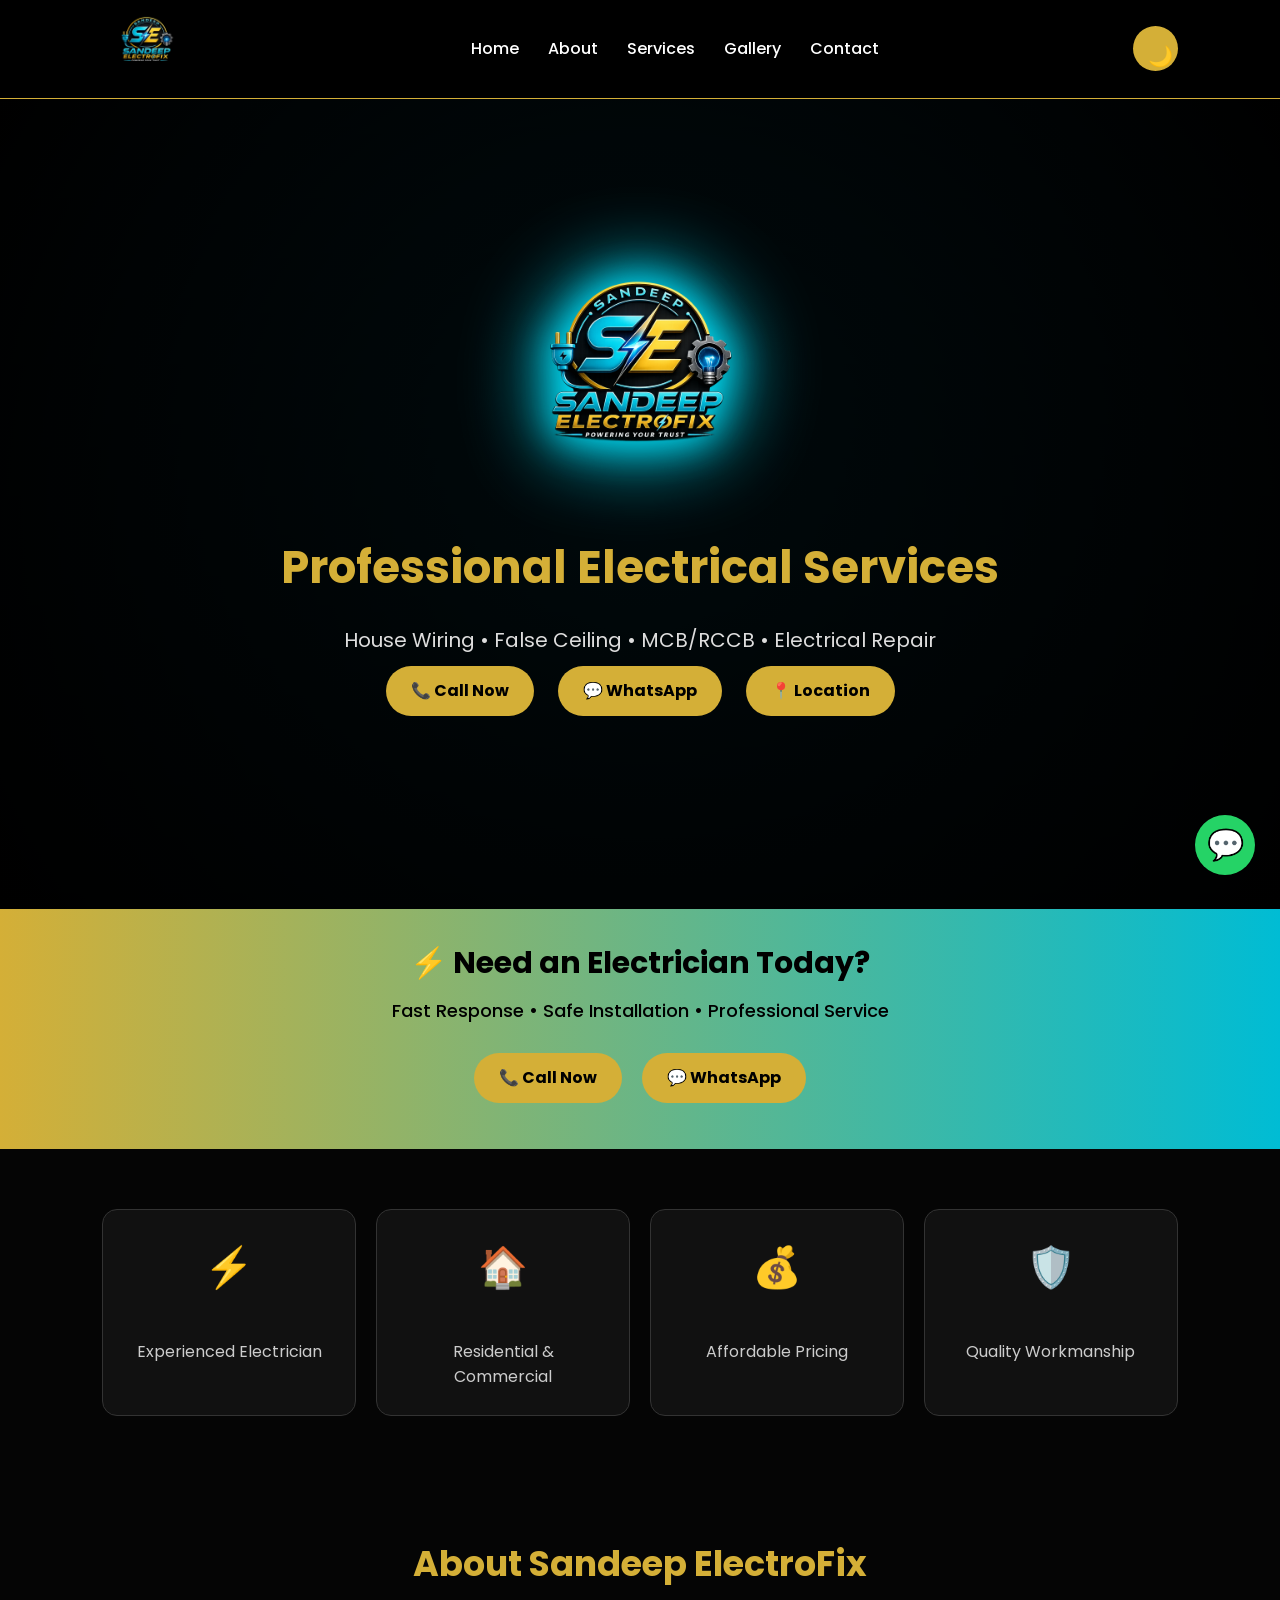
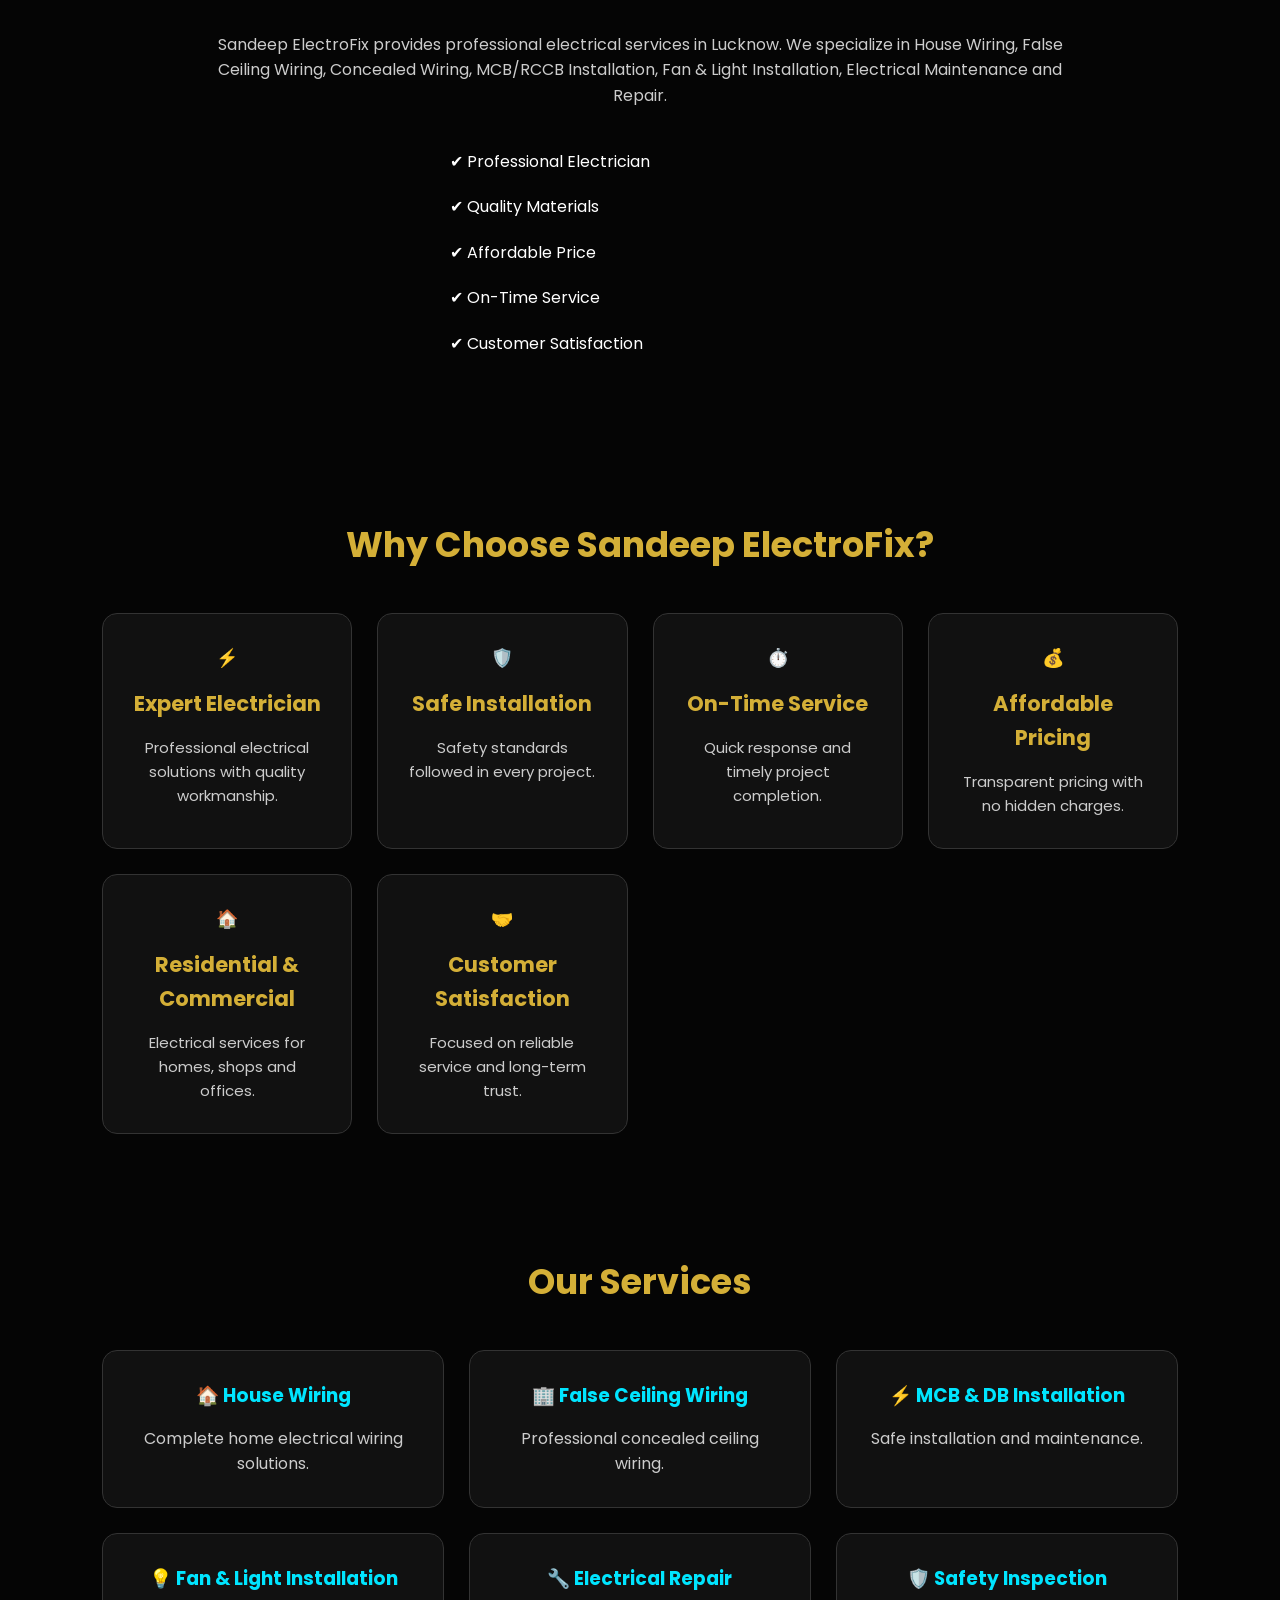
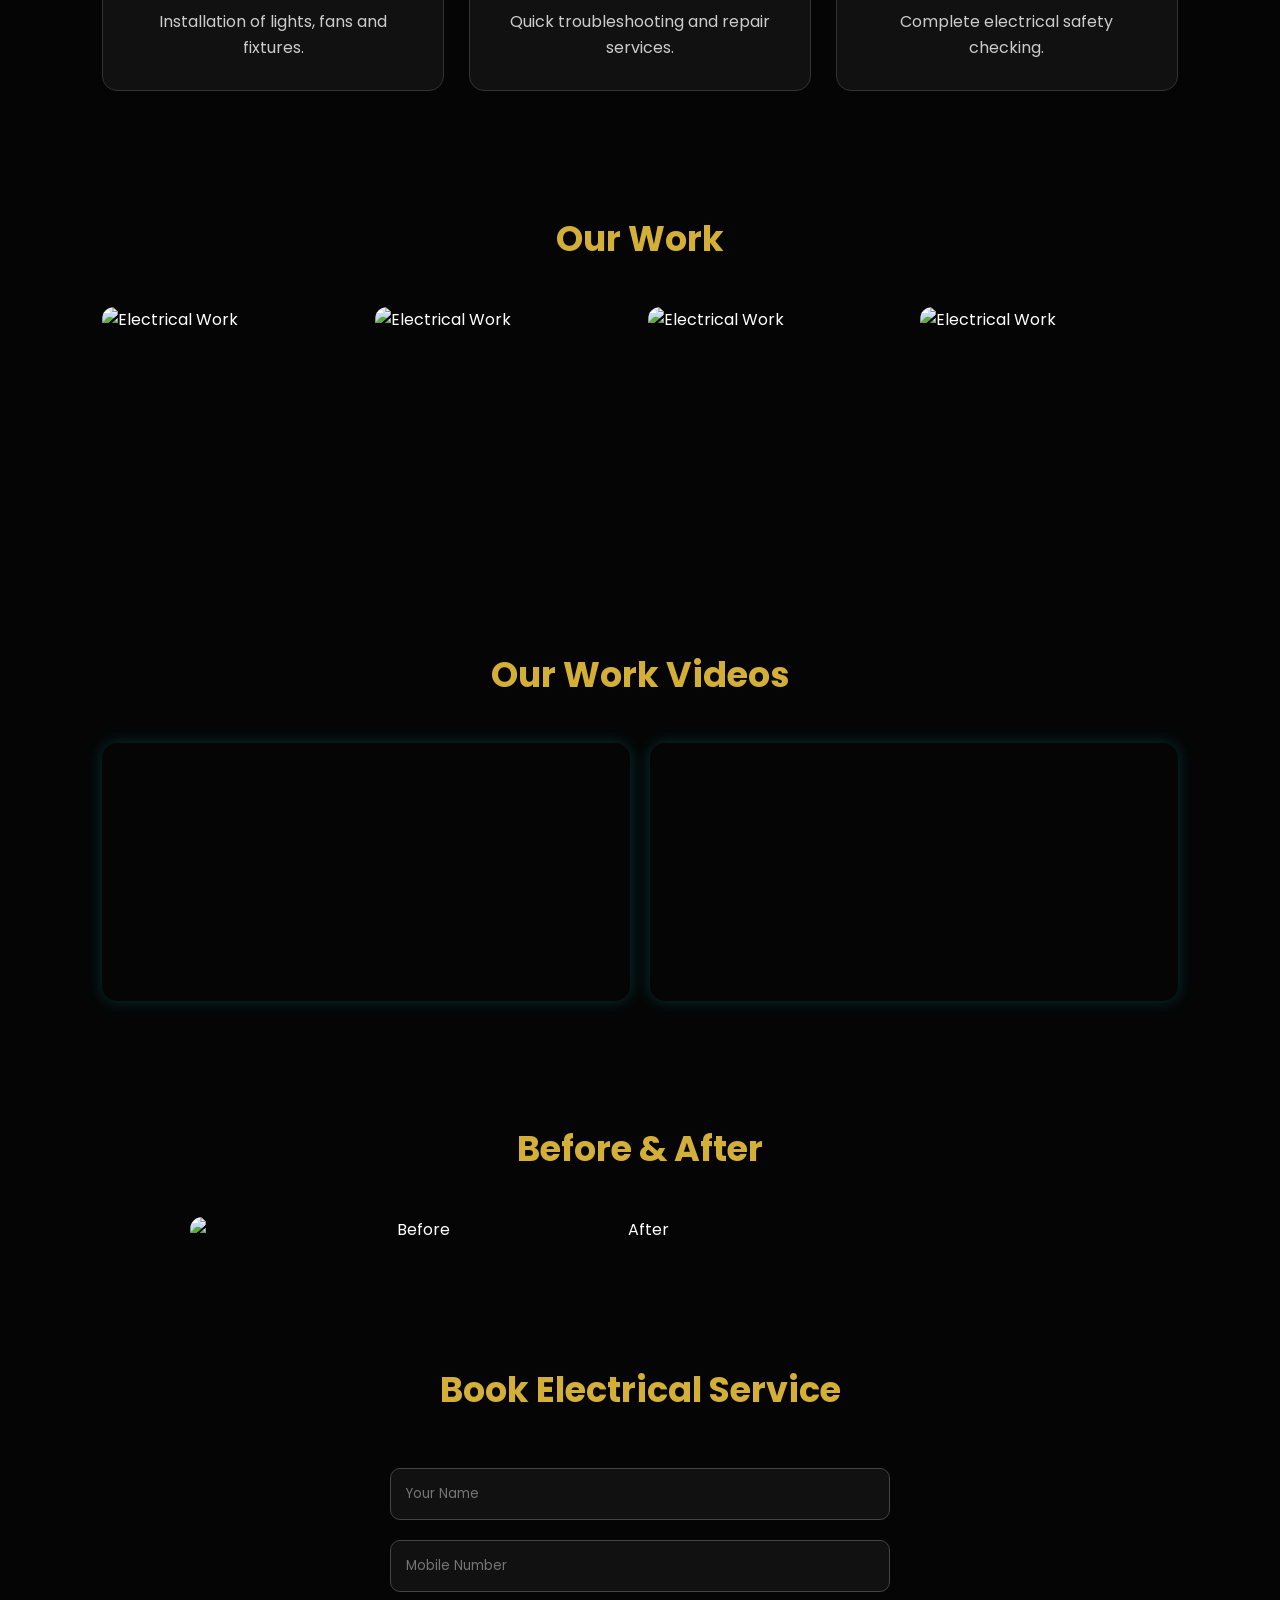
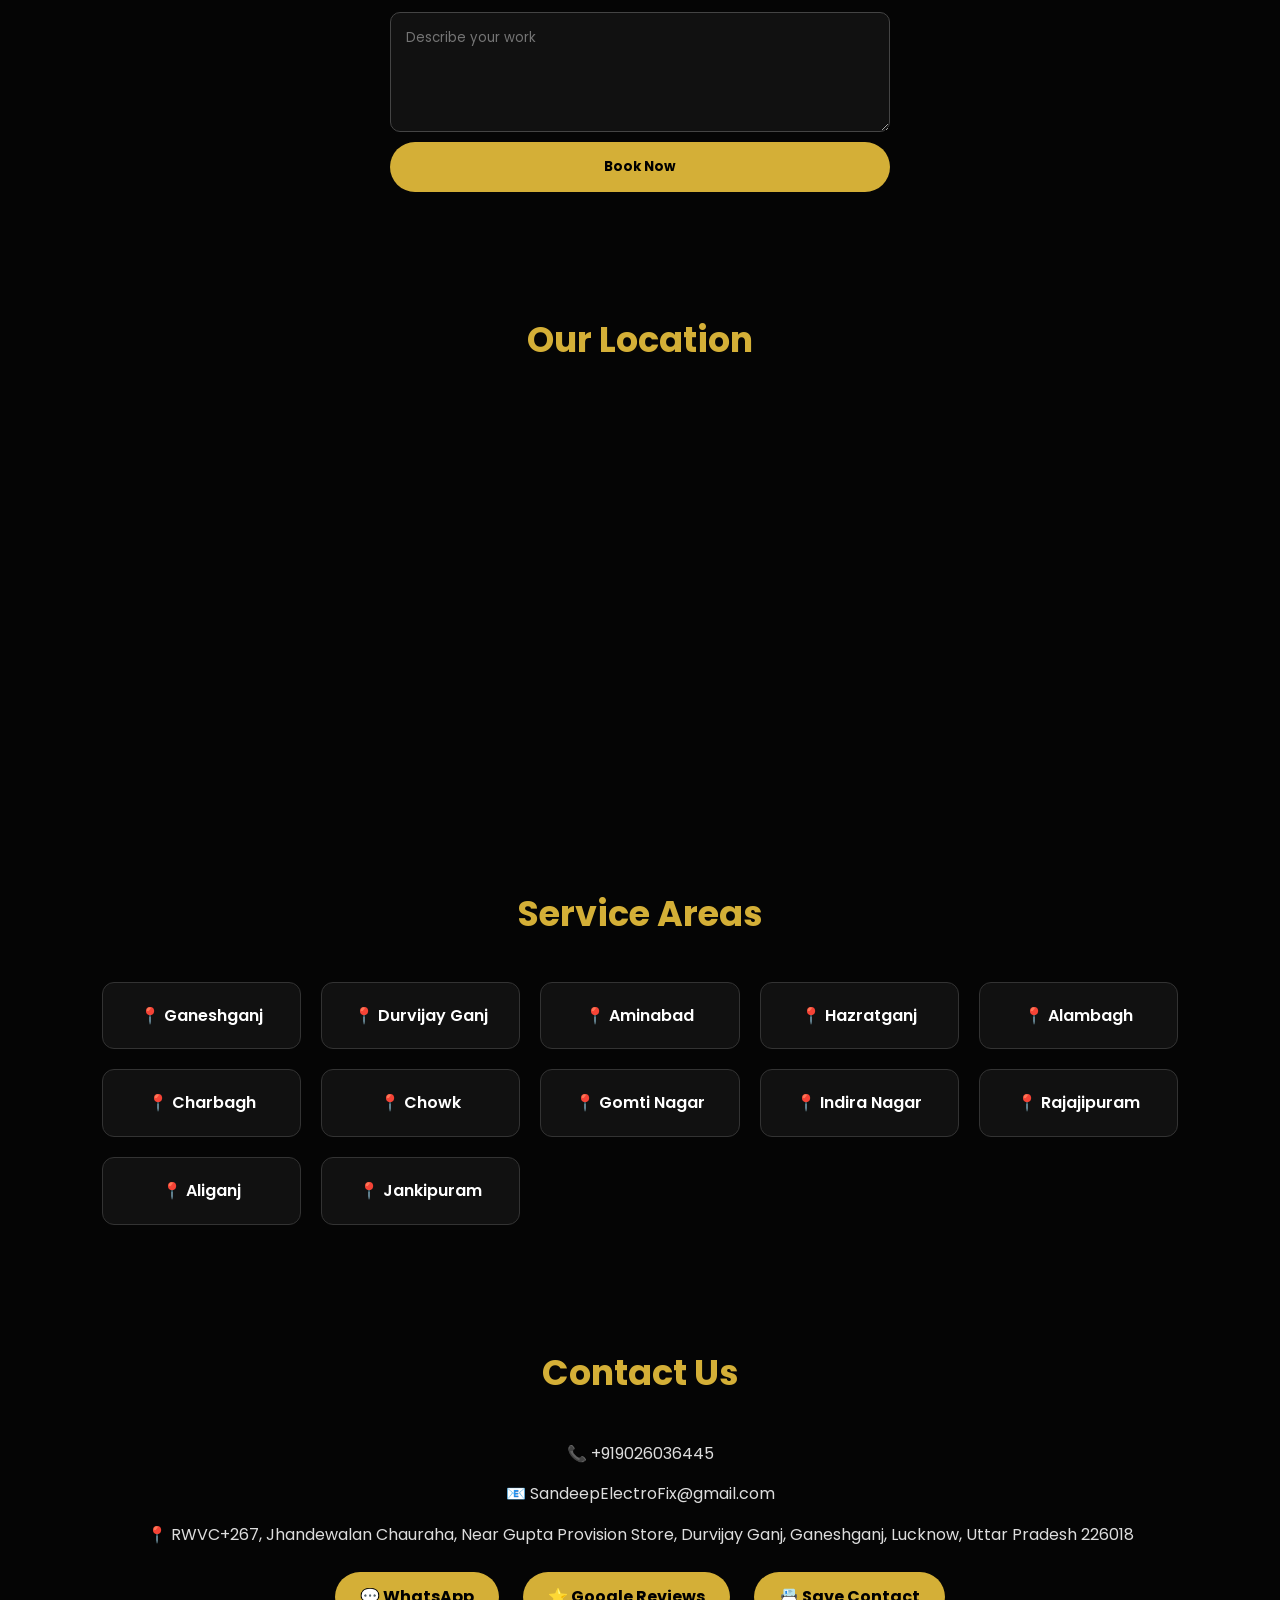
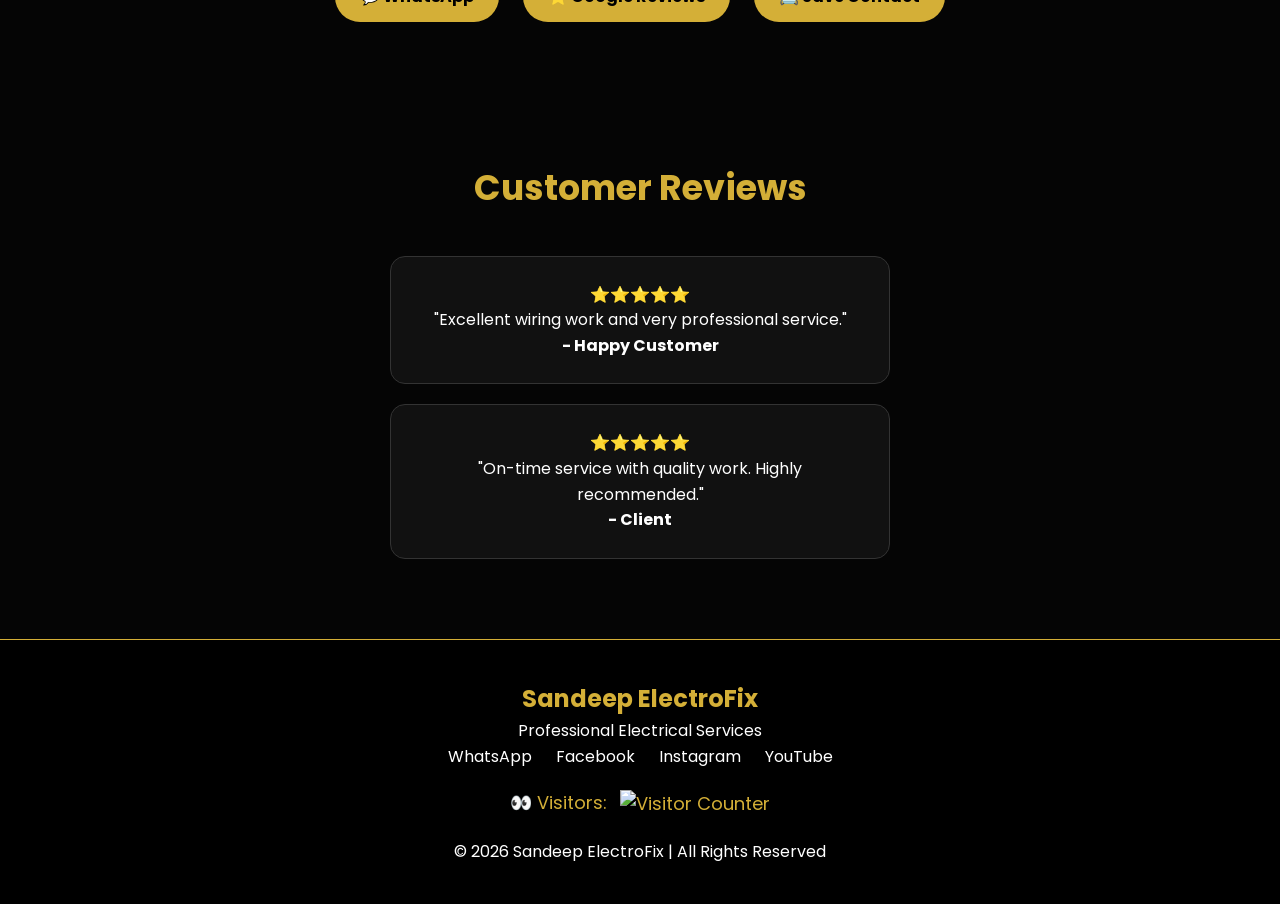
==== commit 84c2e4c7: "Fix script tag in index.html" ====
--- a/index.html
+++ b/index.html
@@ -786,7 +786,7 @@
 
 
 
-<script src="script.js" defer></script>>
+<script src="script.js" defer></script>
 
   <div id="lightbox">
     <span id="closeLightbox">&times;</span>
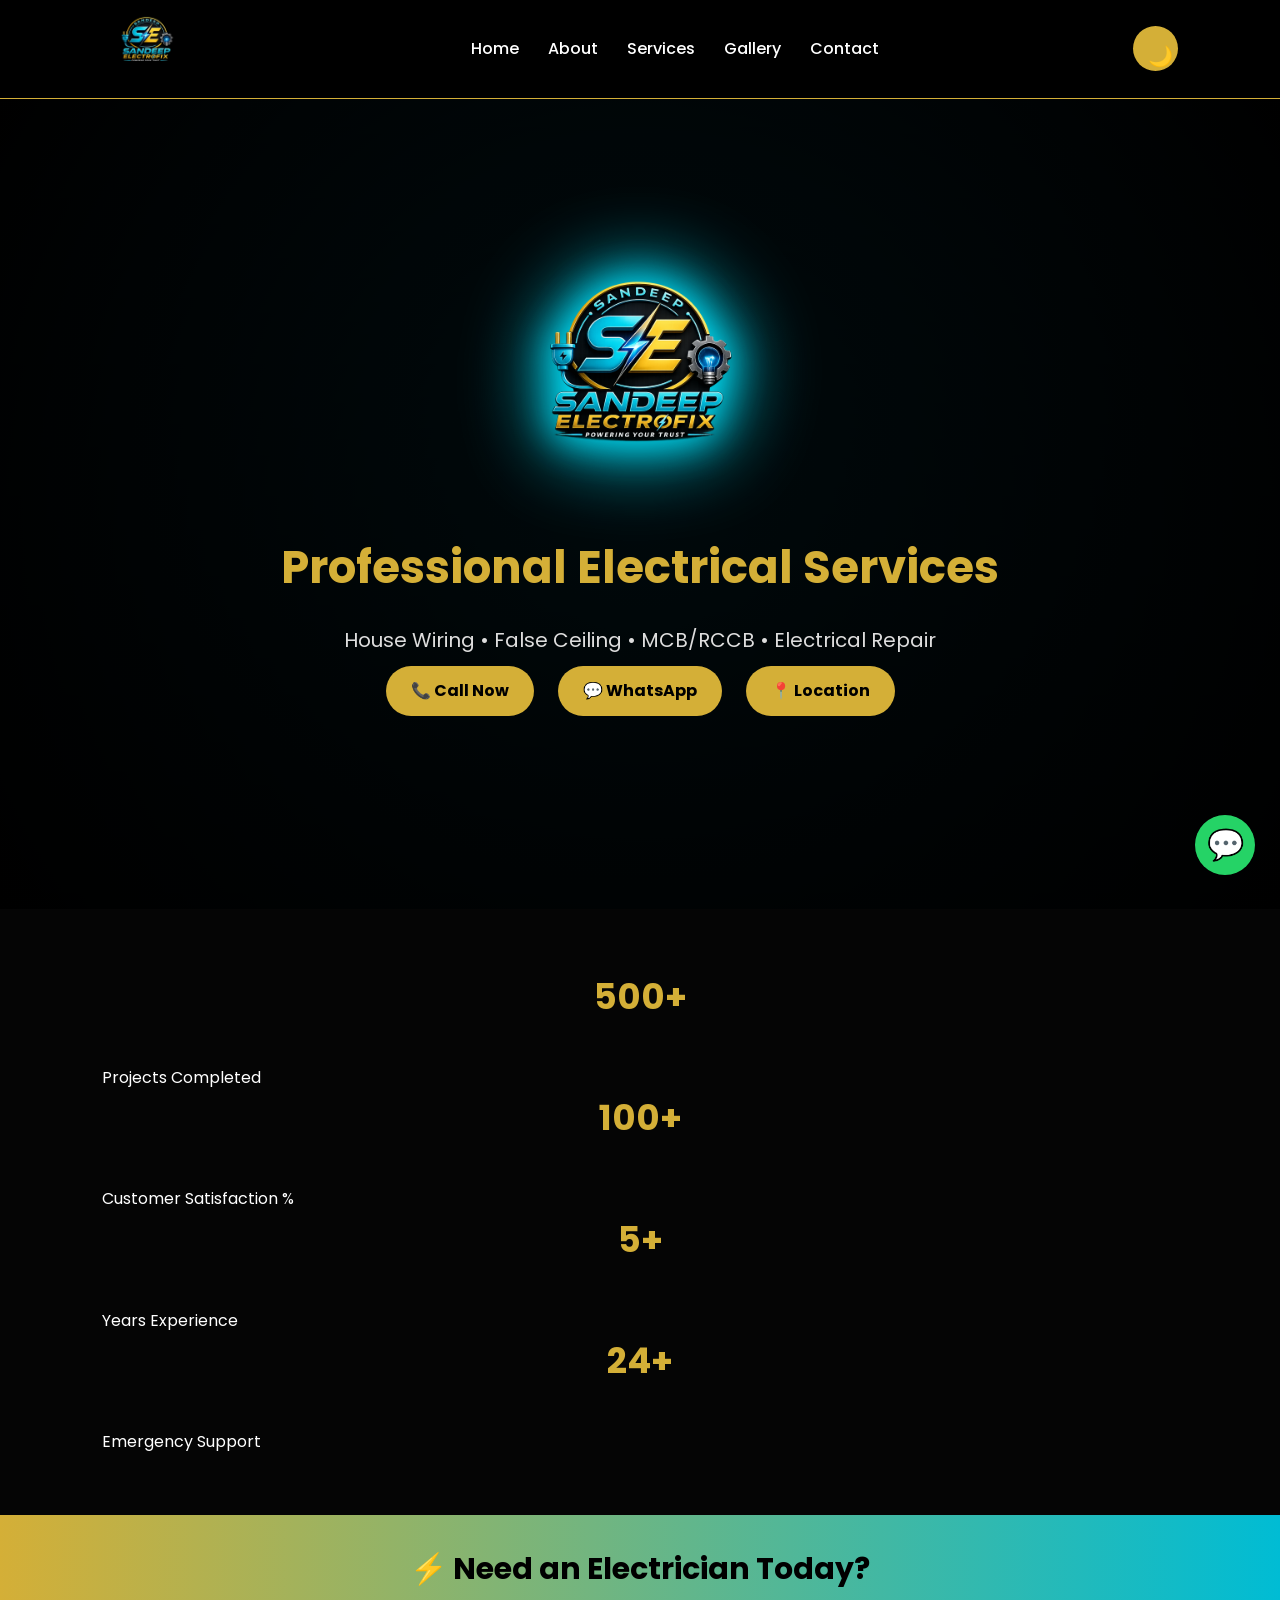
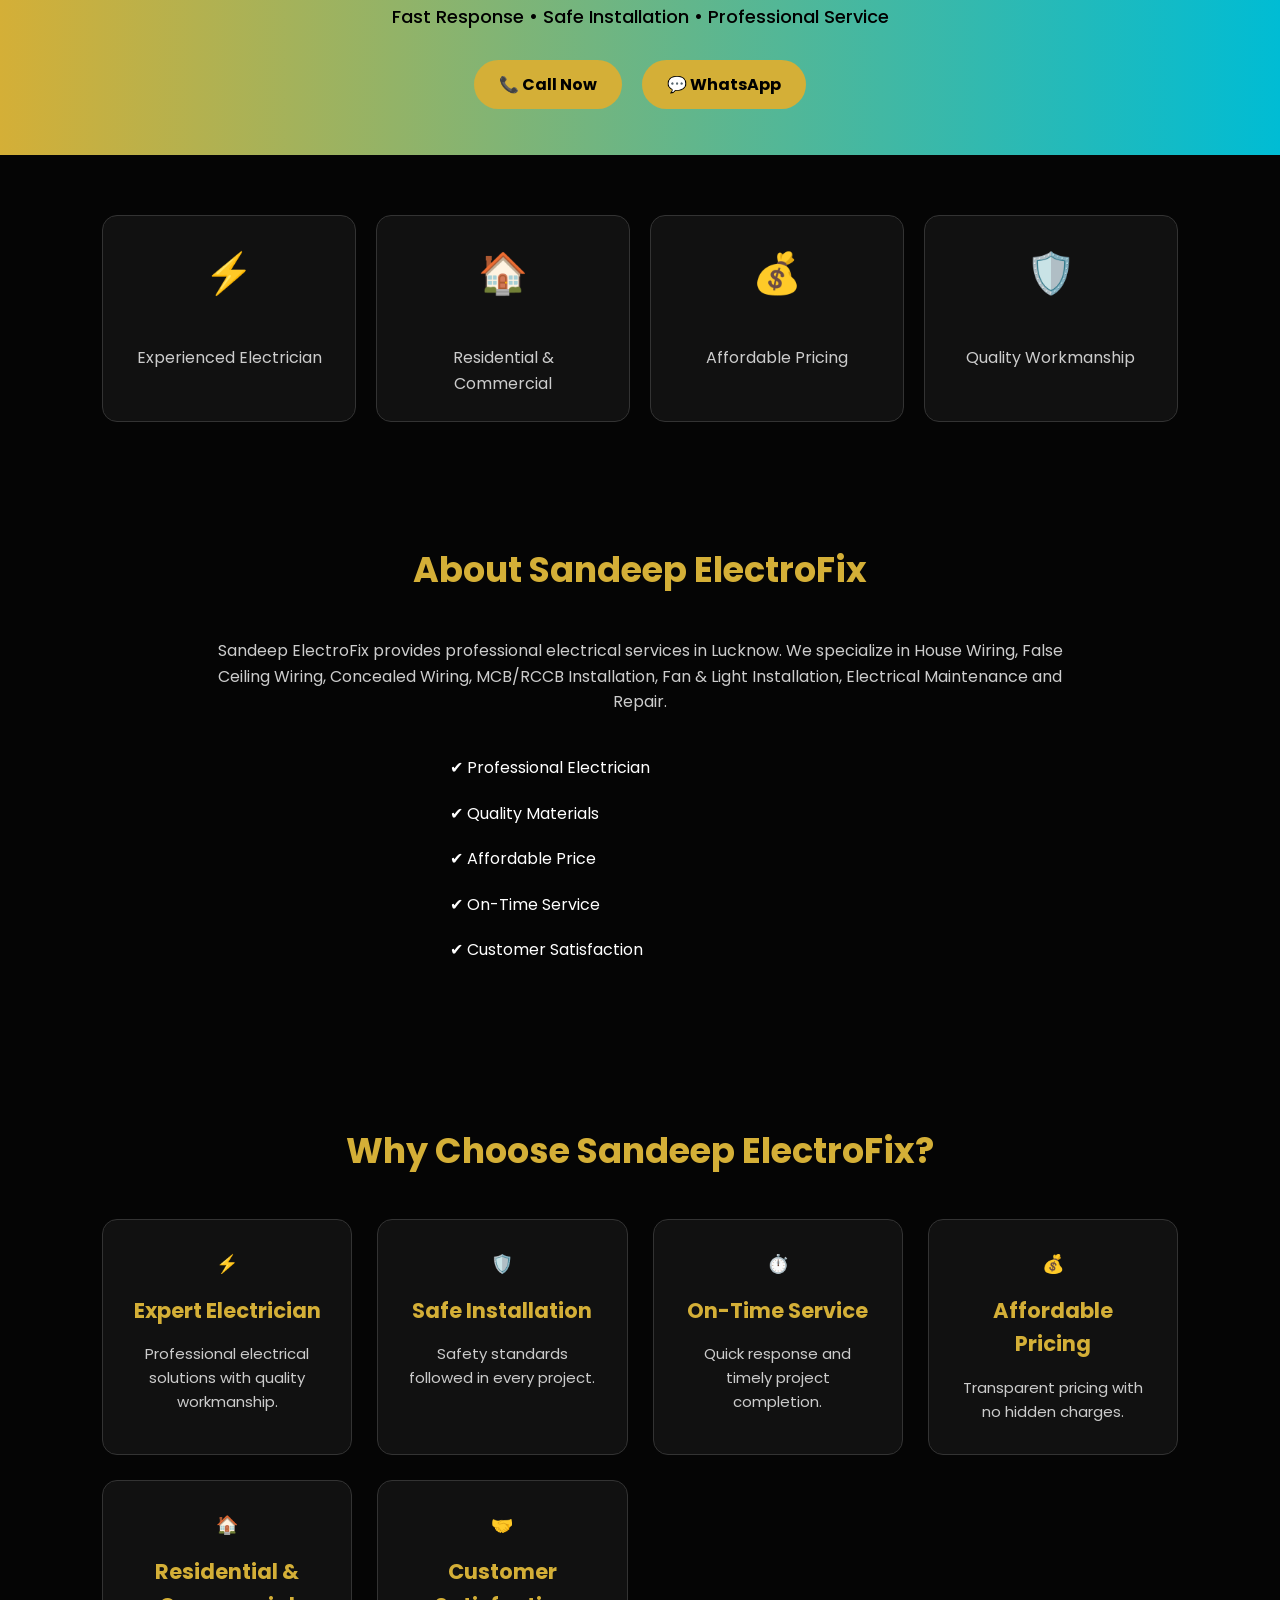
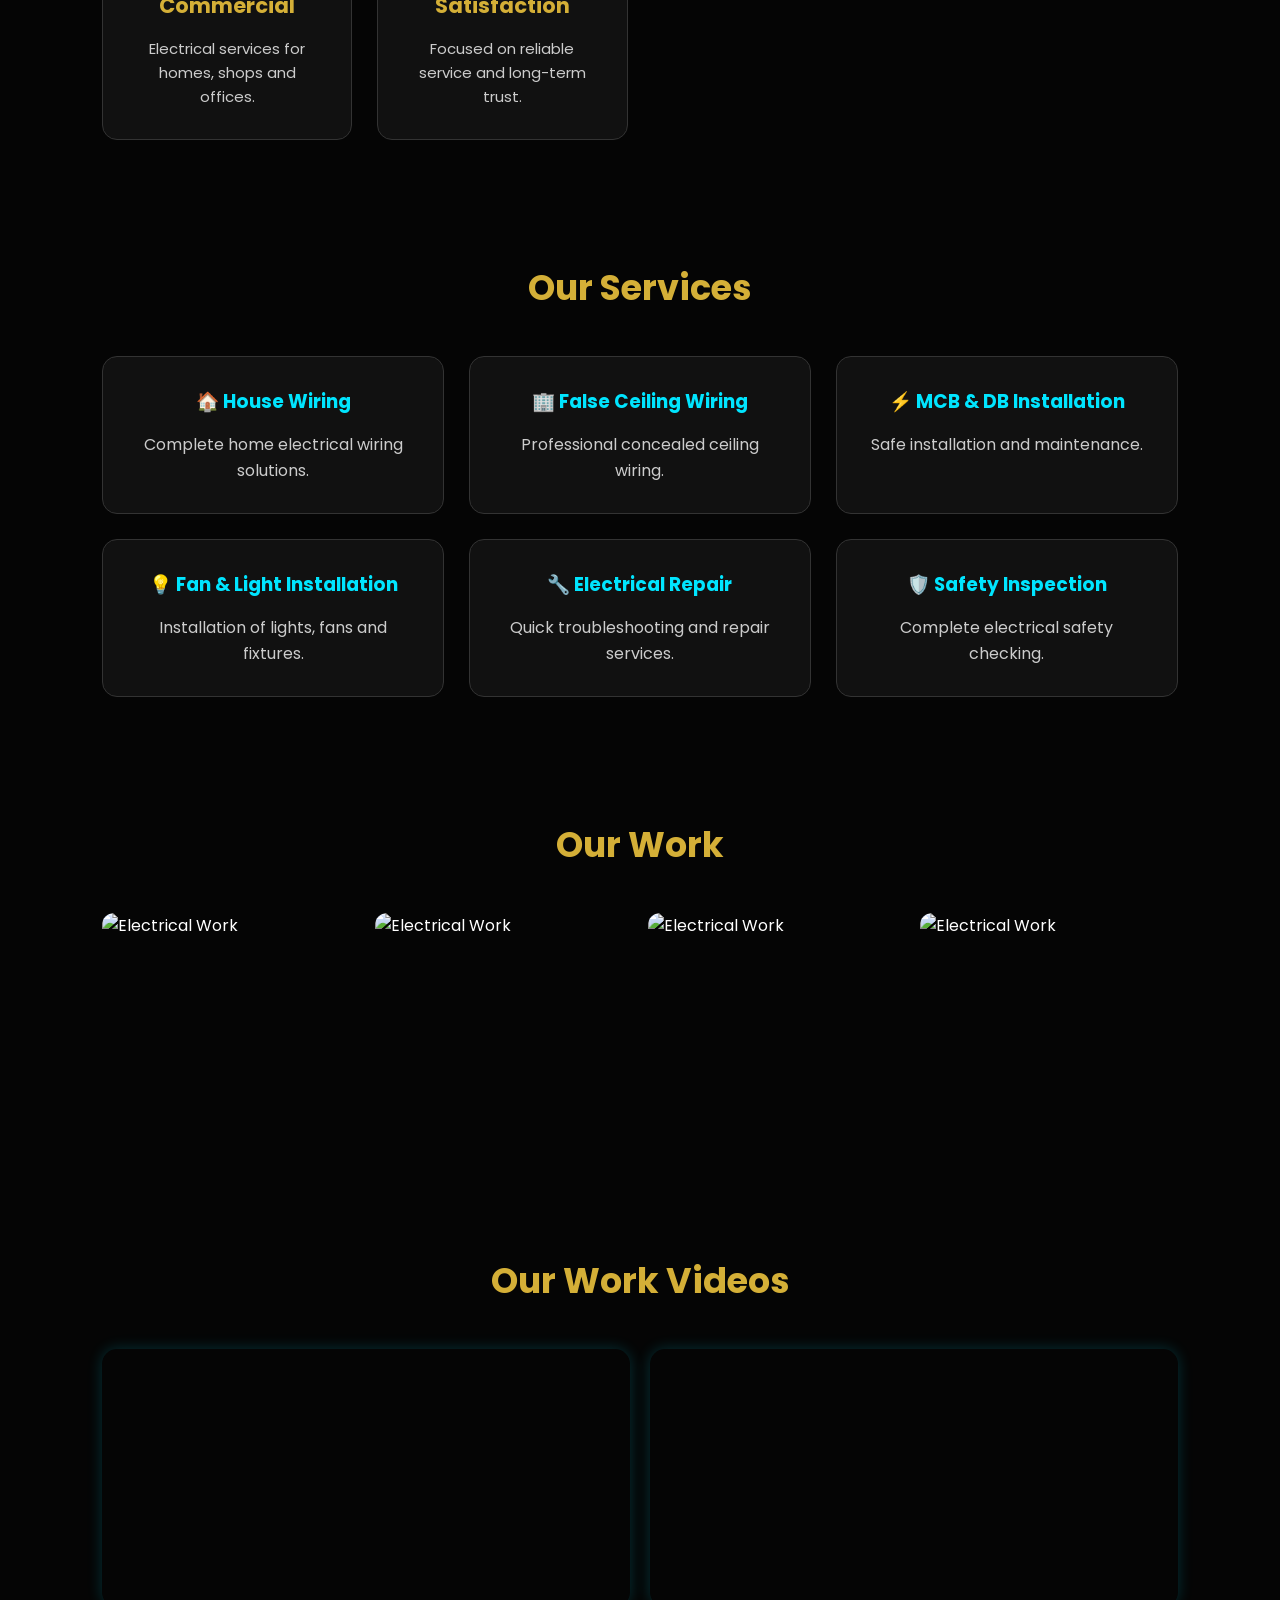
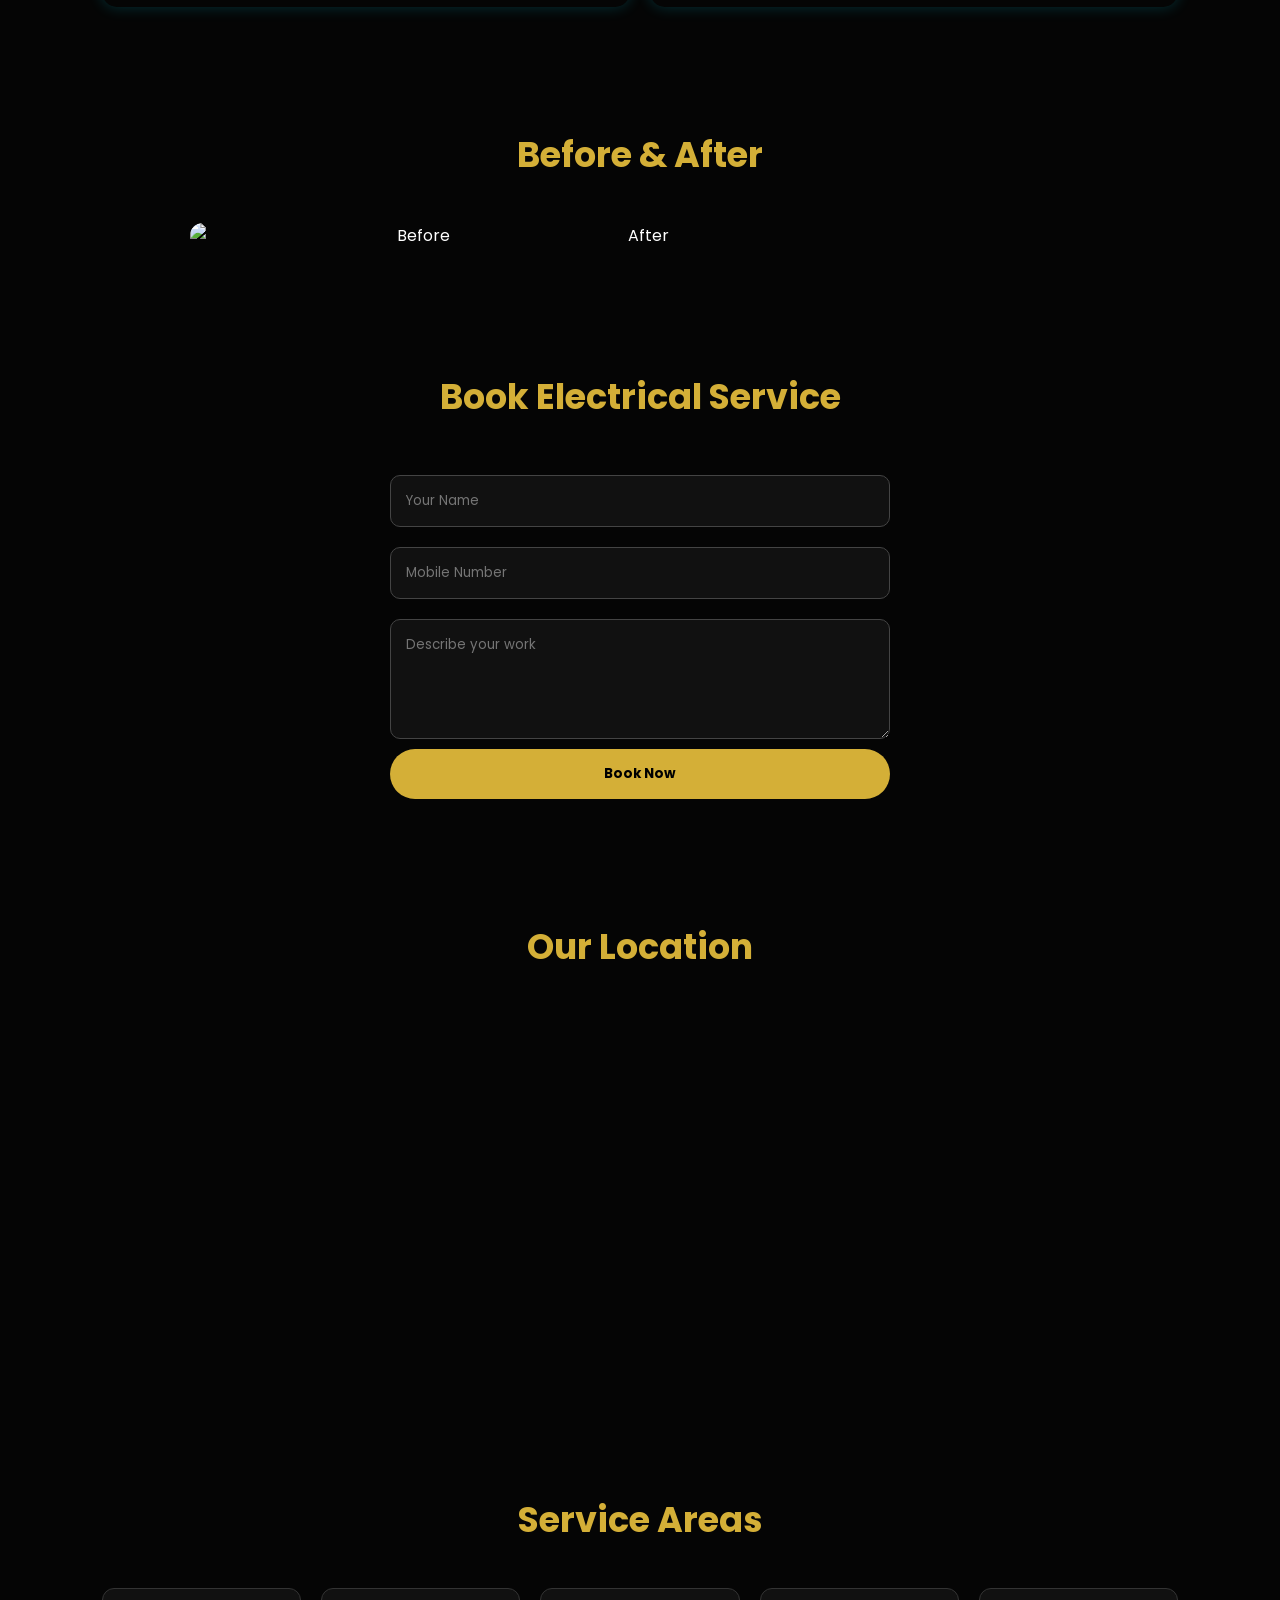
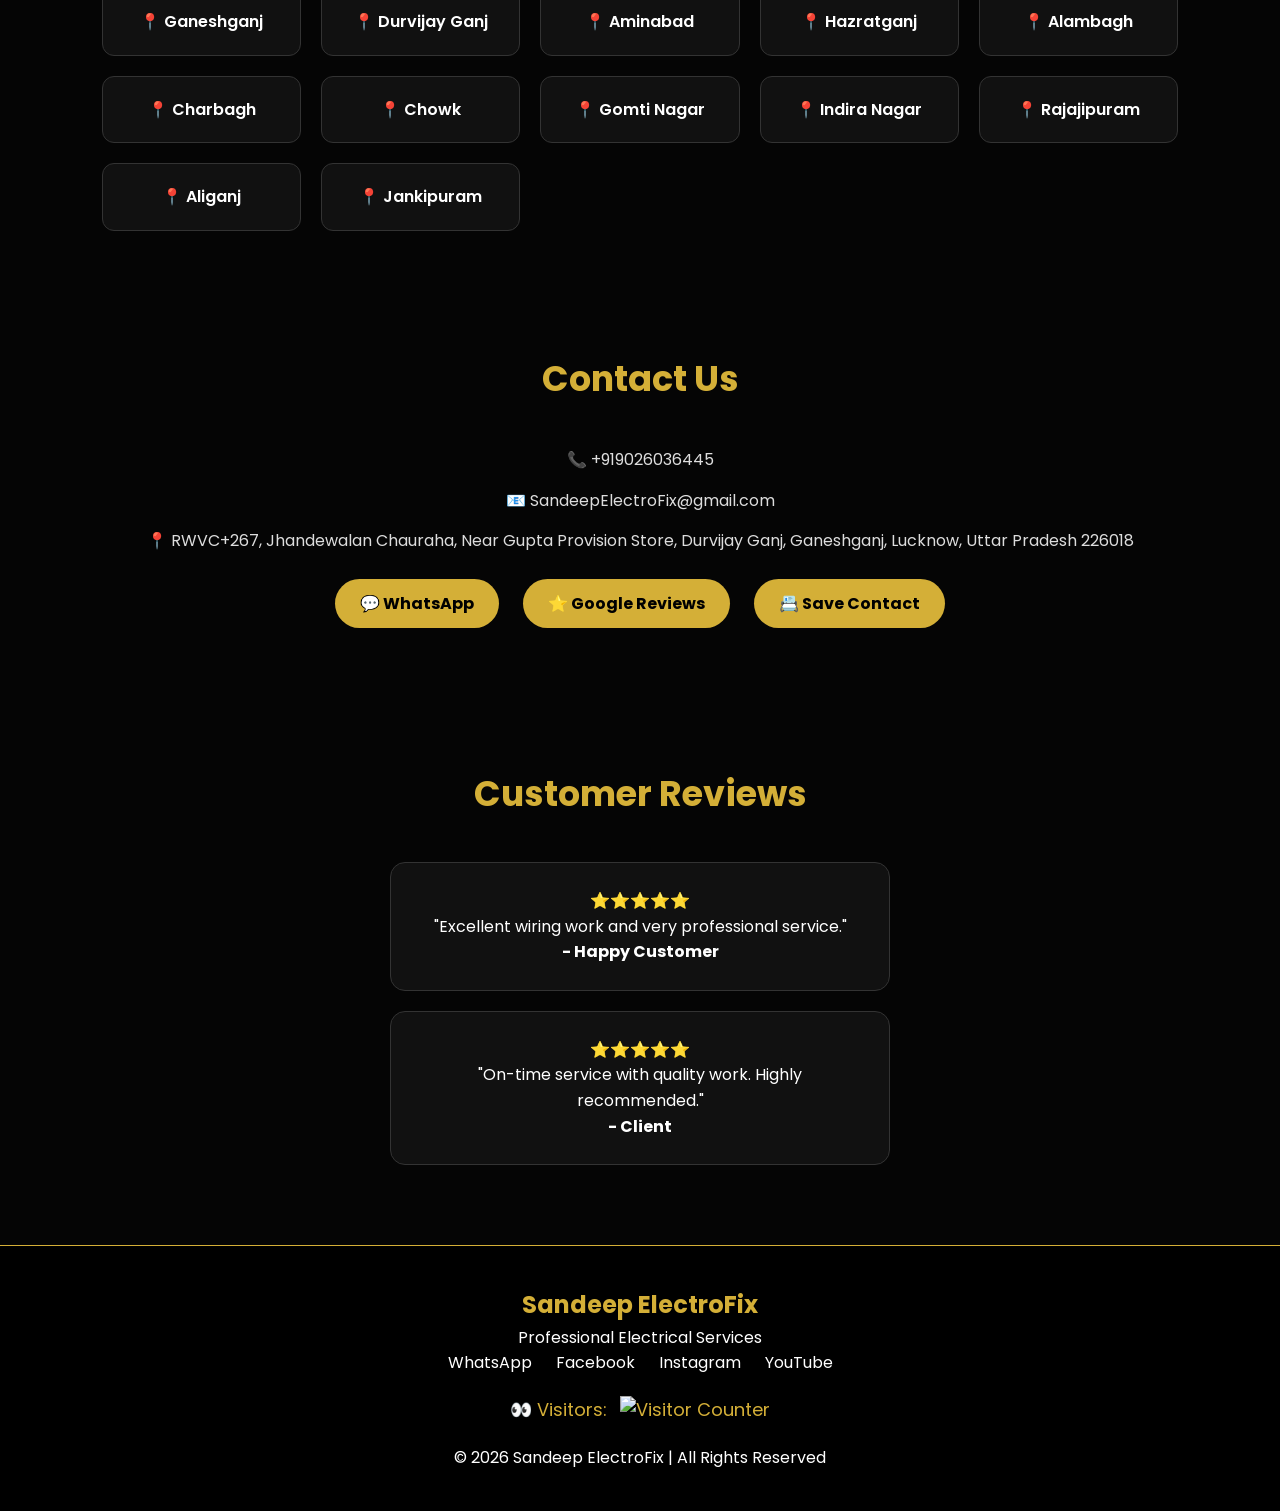
==== commit cd9b9a8e: "Add counter section to index.html Added a counter section with various statistics." ====
--- a/index.html
+++ b/index.html
@@ -179,6 +179,32 @@
 
 </section>
 
+
+<section class="counter-section">
+
+<div class="counter-box">
+<h2 class="counter" data-target="500">0</h2>
+<p>Projects Completed</p>
+</div>
+
+<div class="counter-box">
+<h2 class="counter" data-target="100">0</h2>
+<p>Customer Satisfaction %</p>
+</div>
+
+<div class="counter-box">
+<h2 class="counter" data-target="5">0</h2>
+<p>Years Experience</p>
+</div>
+
+<div class="counter-box">
+<h2 class="counter" data-target="24">0</h2>
+<p>Emergency Support</p>
+</div>
+
+</section>
+  
+
 <button id="installBtn" class="btn" style="display:none;">
 📲 Install App
 </button>
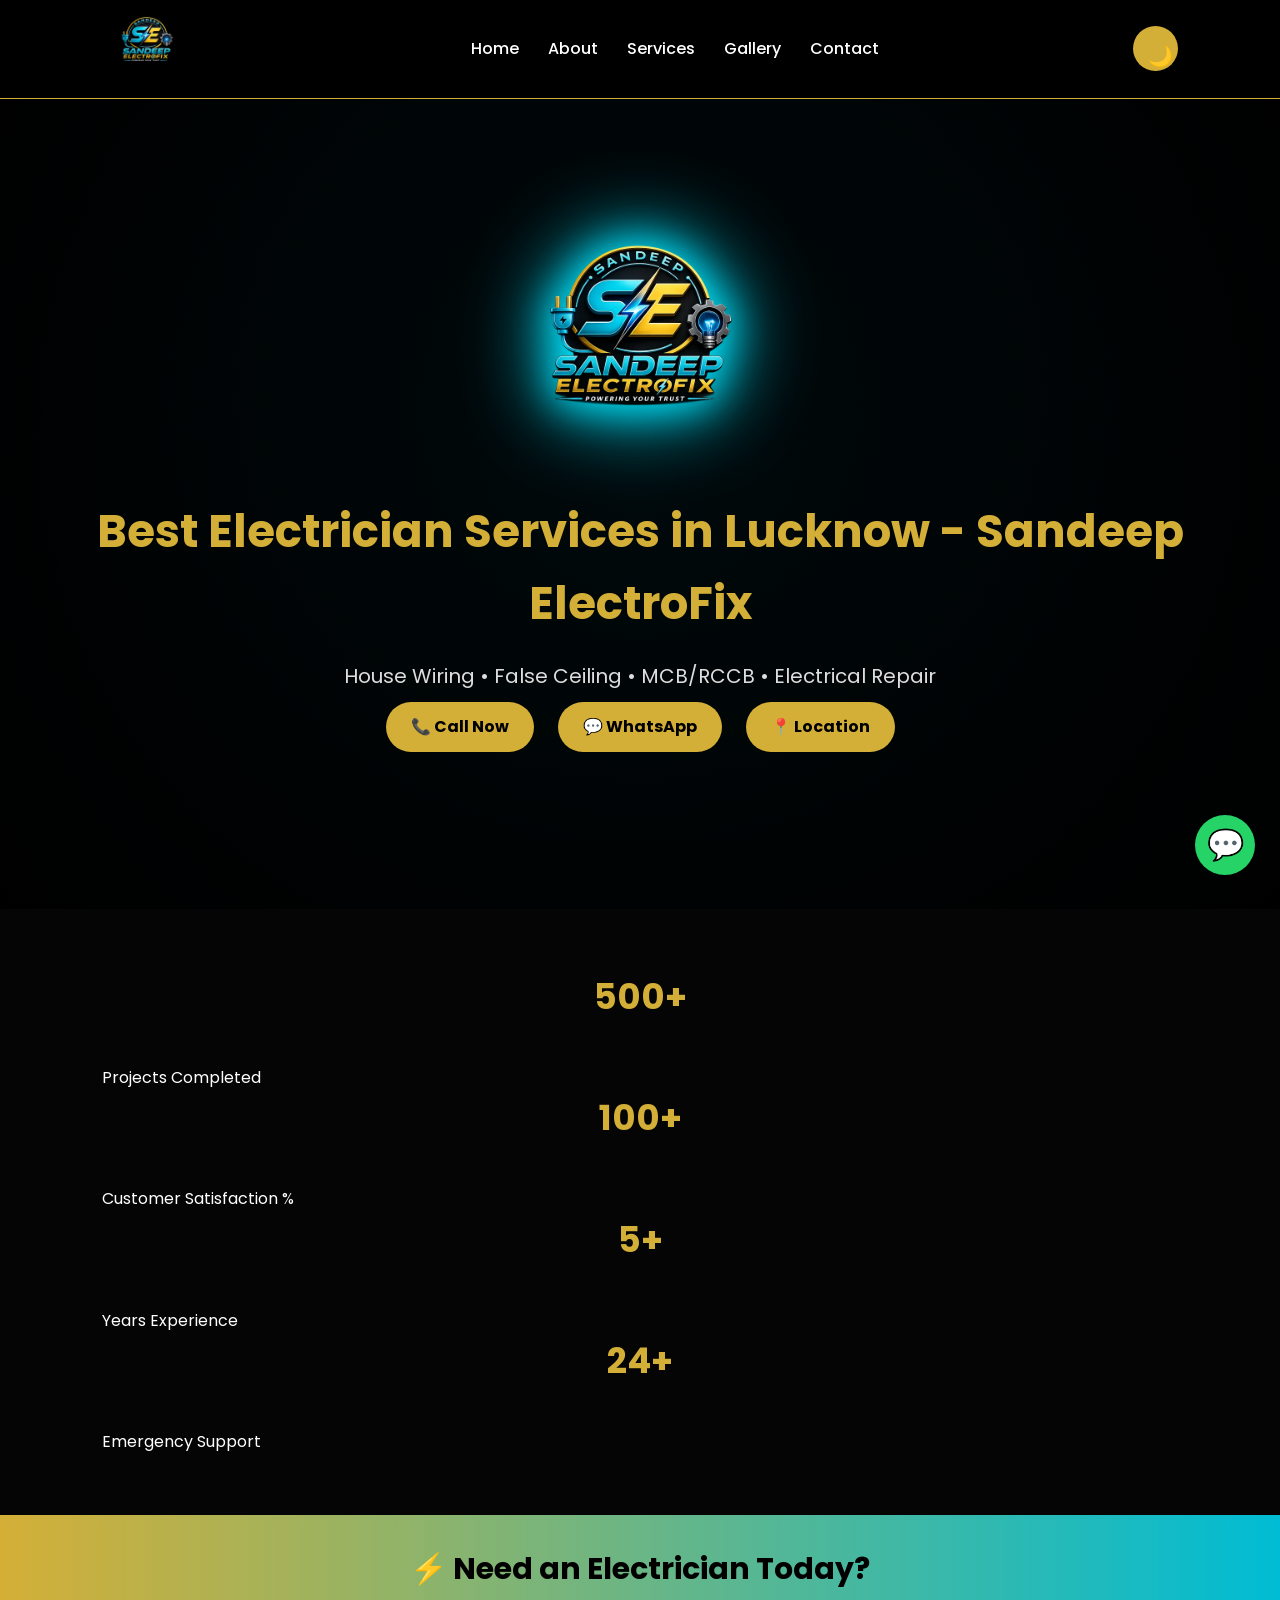
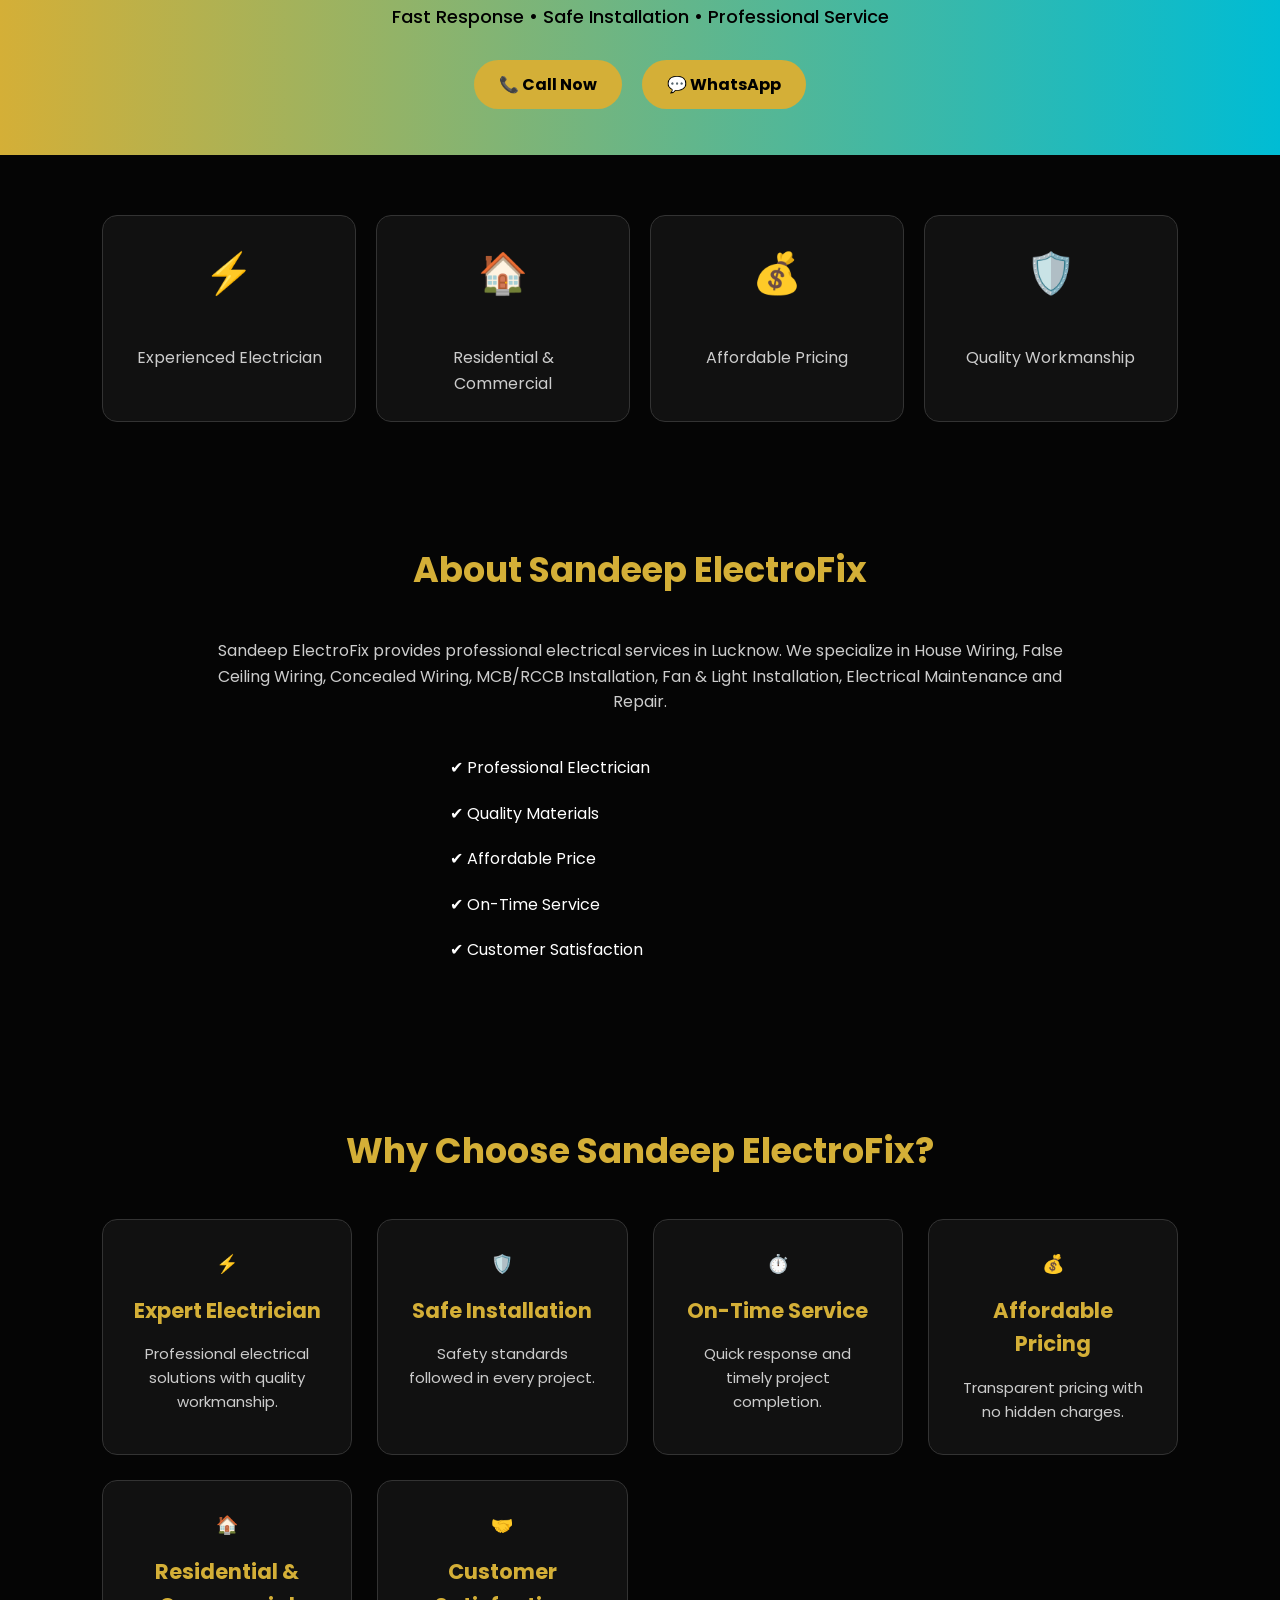
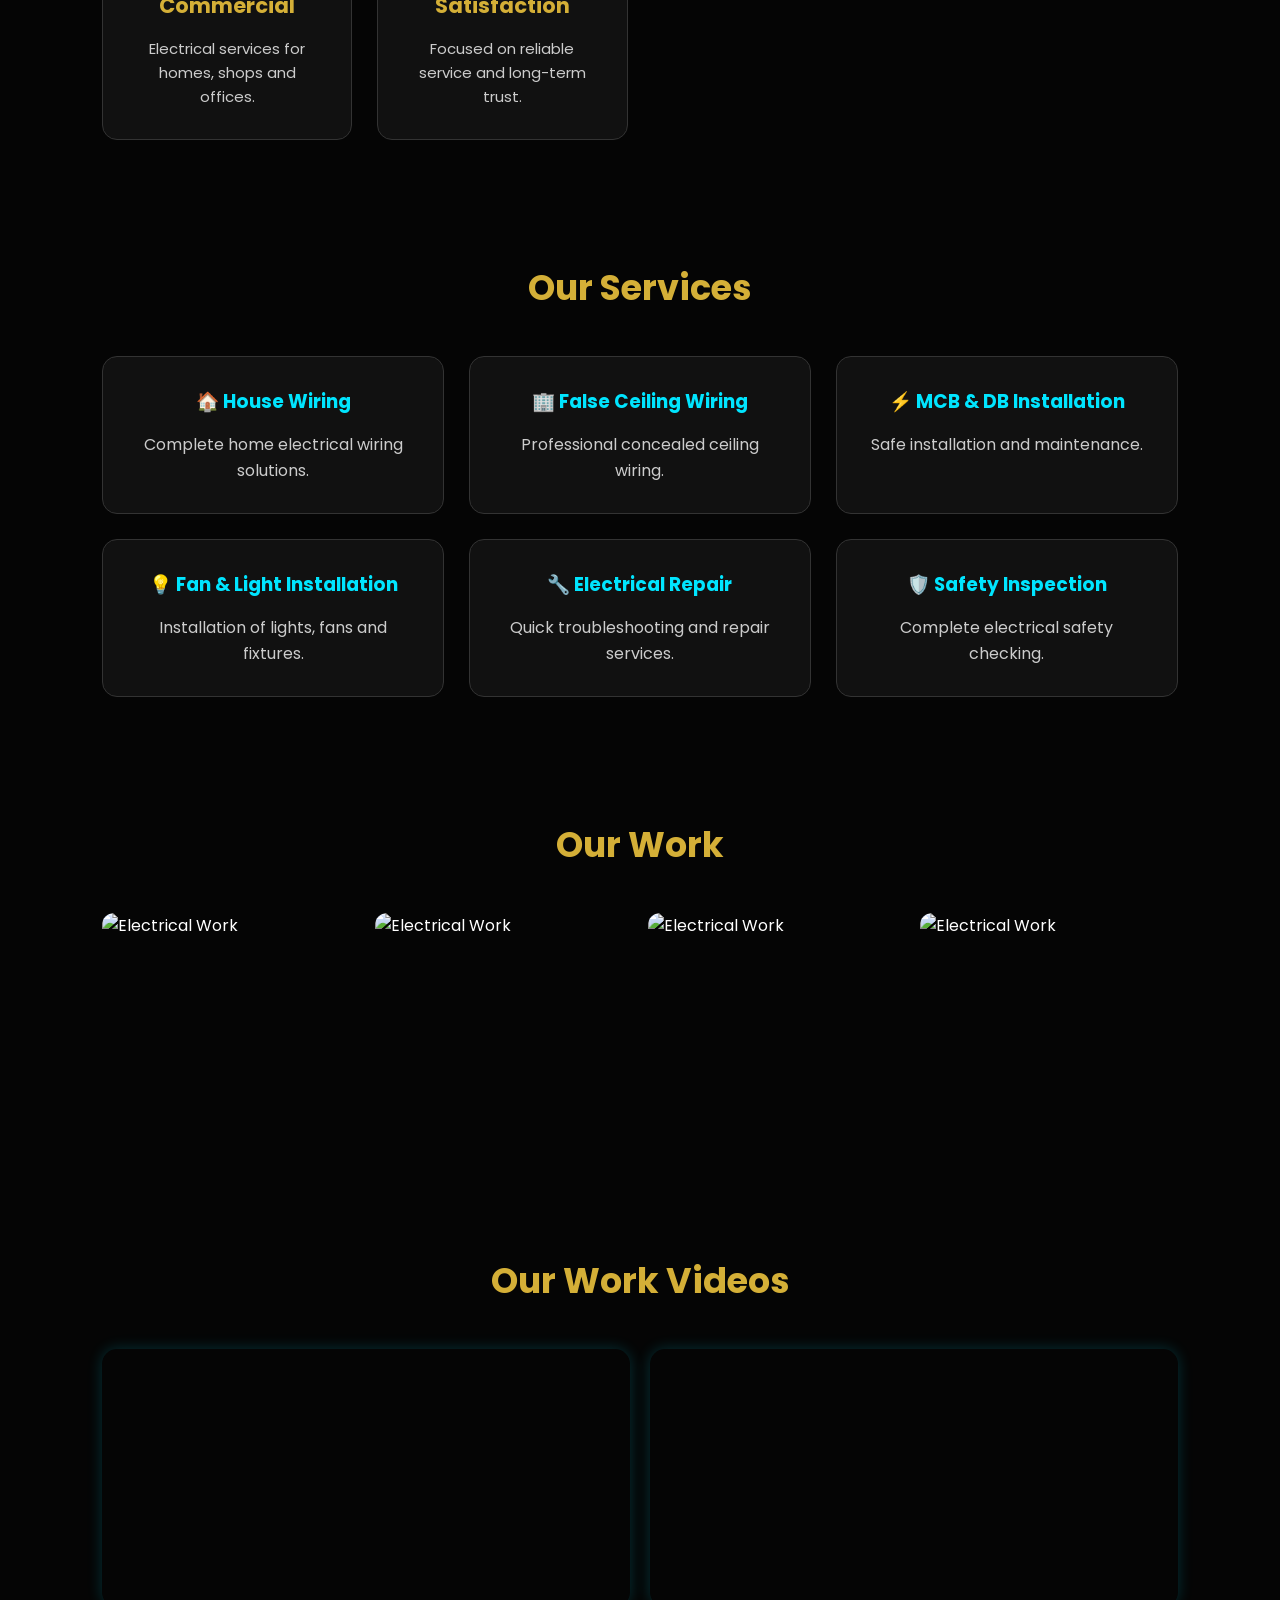
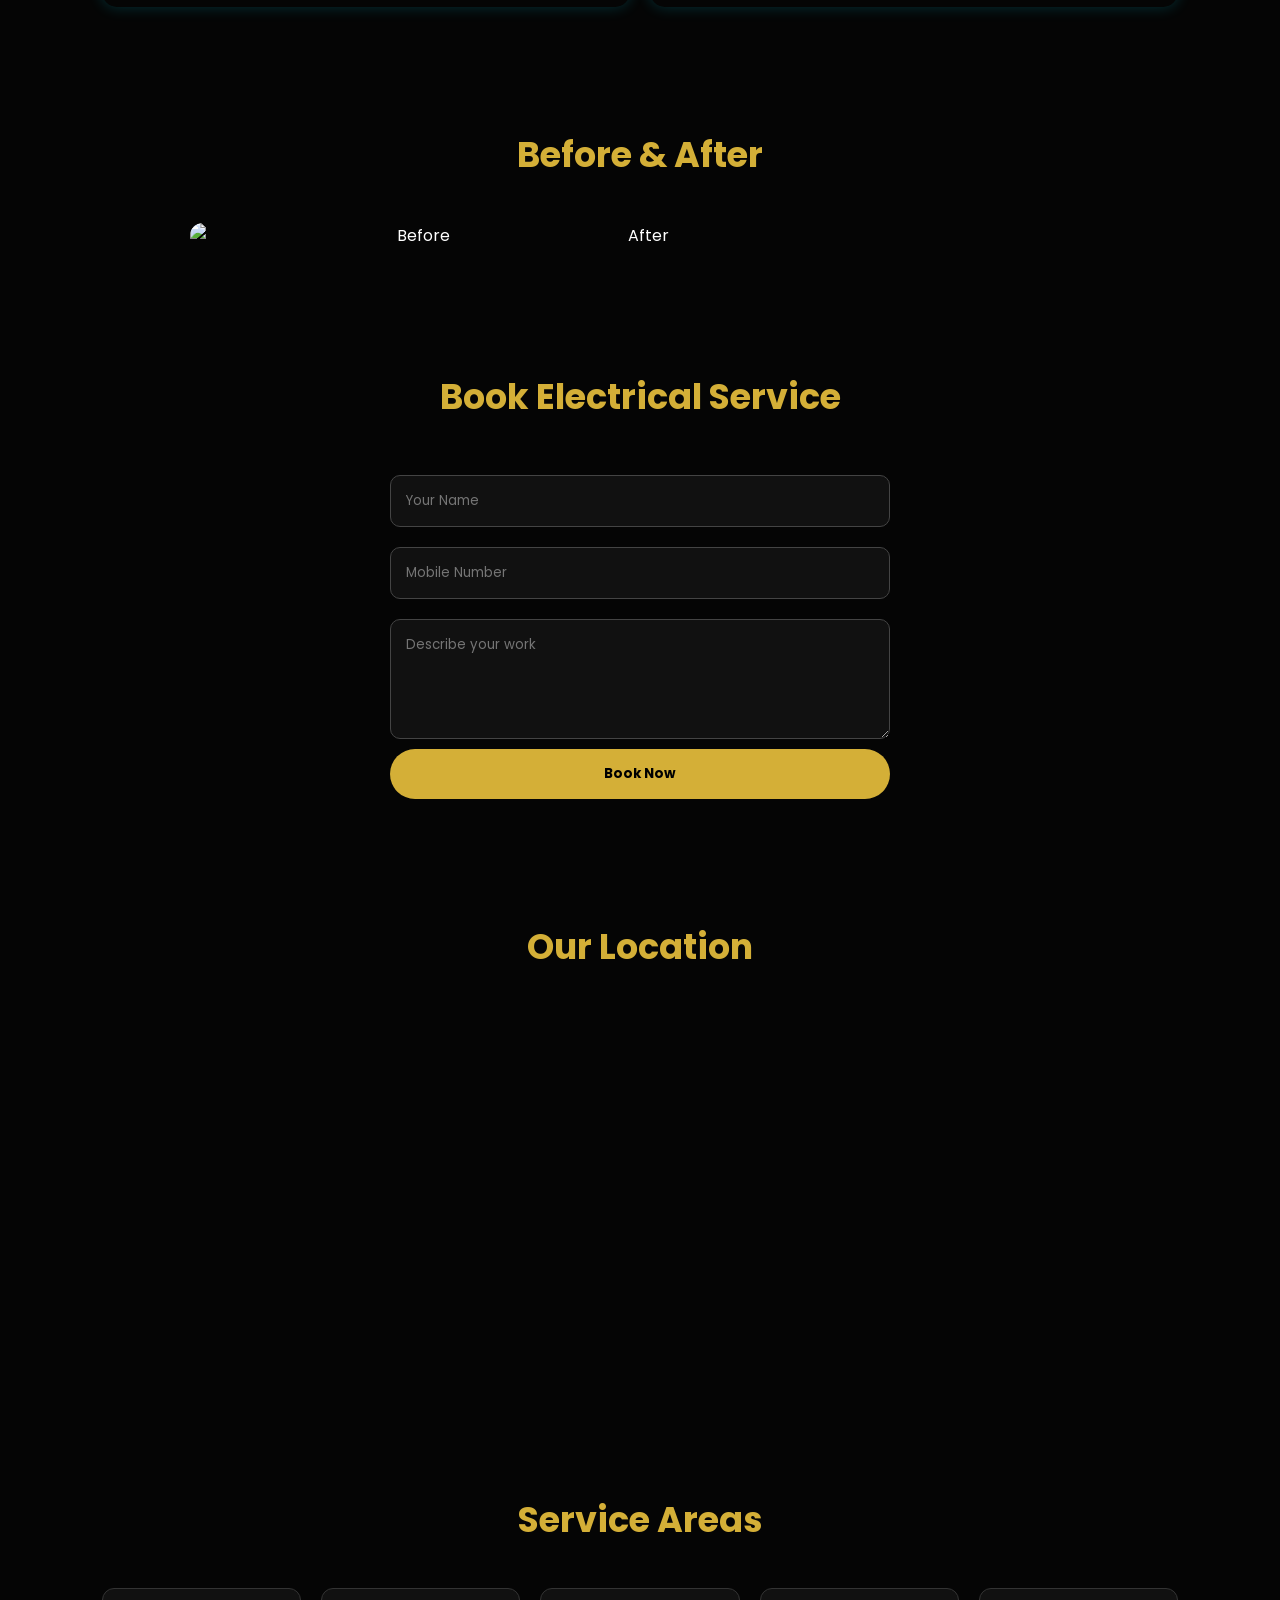
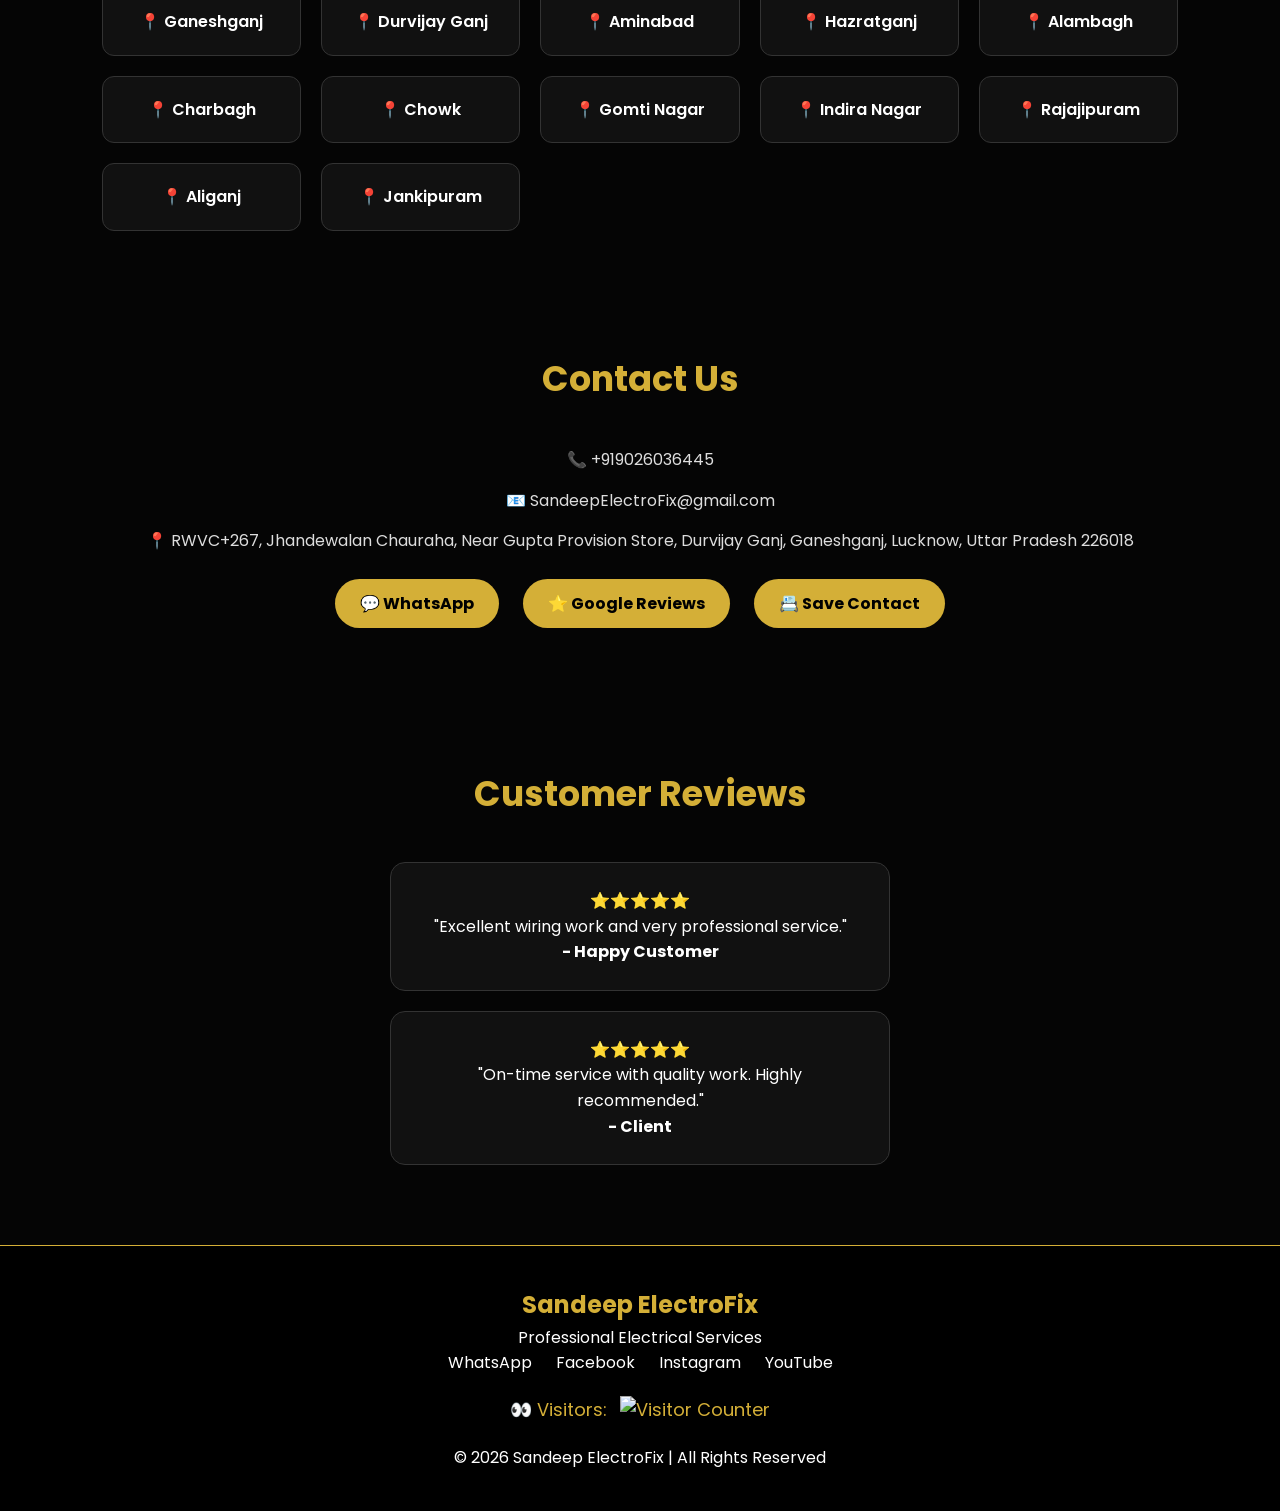
==== commit c359a543: "Enhance SEO and update header in index.html Updated title, meta descriptions, and keywords for bette" ====
--- a/index.html
+++ b/index.html
@@ -6,13 +6,19 @@
 <meta charset="UTF-8">
 <meta name="viewport" content="width=device-width, initial-scale=1.0">
 
-<title>Sandeep ElectroFix | Professional Electrical Services Lucknow</title>
-<meta name="description" content="Sandeep ElectroFix provides professional electrical services in Lucknow including house wiring, false ceiling wiring, MCB RCCB installation, electrical repair and maintenance.">
-
-<meta name="keywords" content="Electrician Lucknow, House Wiring Lucknow, Electrical Repair, False Ceiling Wiring, MCB Installation, Sandeep ElectroFix">
-
+<title>Sandeep ElectroFix | Best Electrician in Lucknow | Electrical Services</title>
+<meta name="description" content="Sandeep ElectroFix provides trusted electrician services in Lucknow including house wiring, false ceiling wiring, MCB, RCCB installation, fan repair, inverter service and electrical maintenance.">
+<meta name="keywords" content="Electrician Lucknow, Best Electrician in Lucknow, Electrical Services Lucknow, House Wiring Lucknow, False Ceiling Wiring Lucknow, MCB Installation Lucknow, RCCB Installation Lucknow, Inverter Repair Lucknow, Electrical Contractor Lucknow, Sandeep ElectroFix">
 <meta name="author" content="Sandeep ElectroFix">
-
+<meta name="robots" content="index, follow">
+
+<meta name="googlebot" content="index, follow">
+
+<meta name="geo.region" content="IN-UP">
+
+<meta name="geo.placename" content="Lucknow, Uttar Pradesh">
+
+<meta name="geo.position" content="26.8467;80.9462">
 
 <!-- Mobile Theme -->
 
@@ -146,7 +152,7 @@
 
 
 <h1>
-Professional Electrical Services
+Best Electrician Services in Lucknow - Sandeep ElectroFix
 </h1>
 
 
